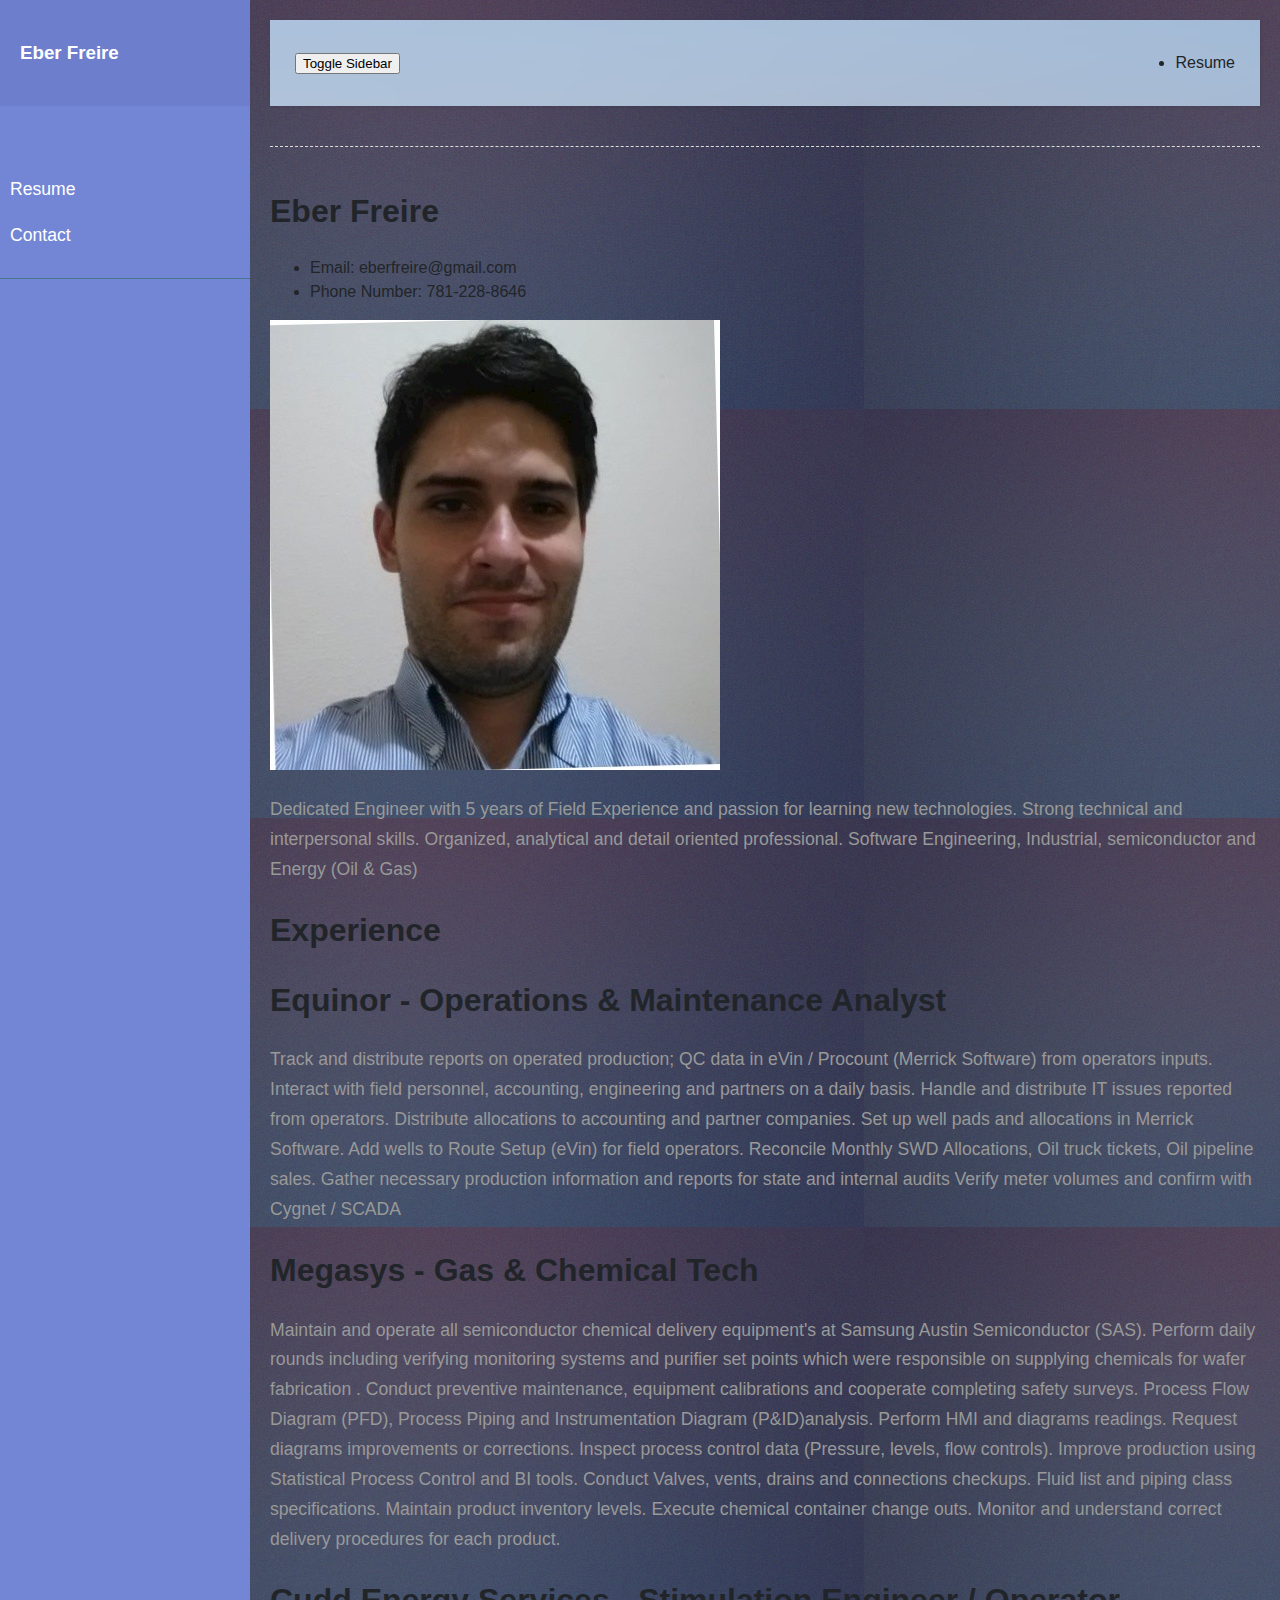
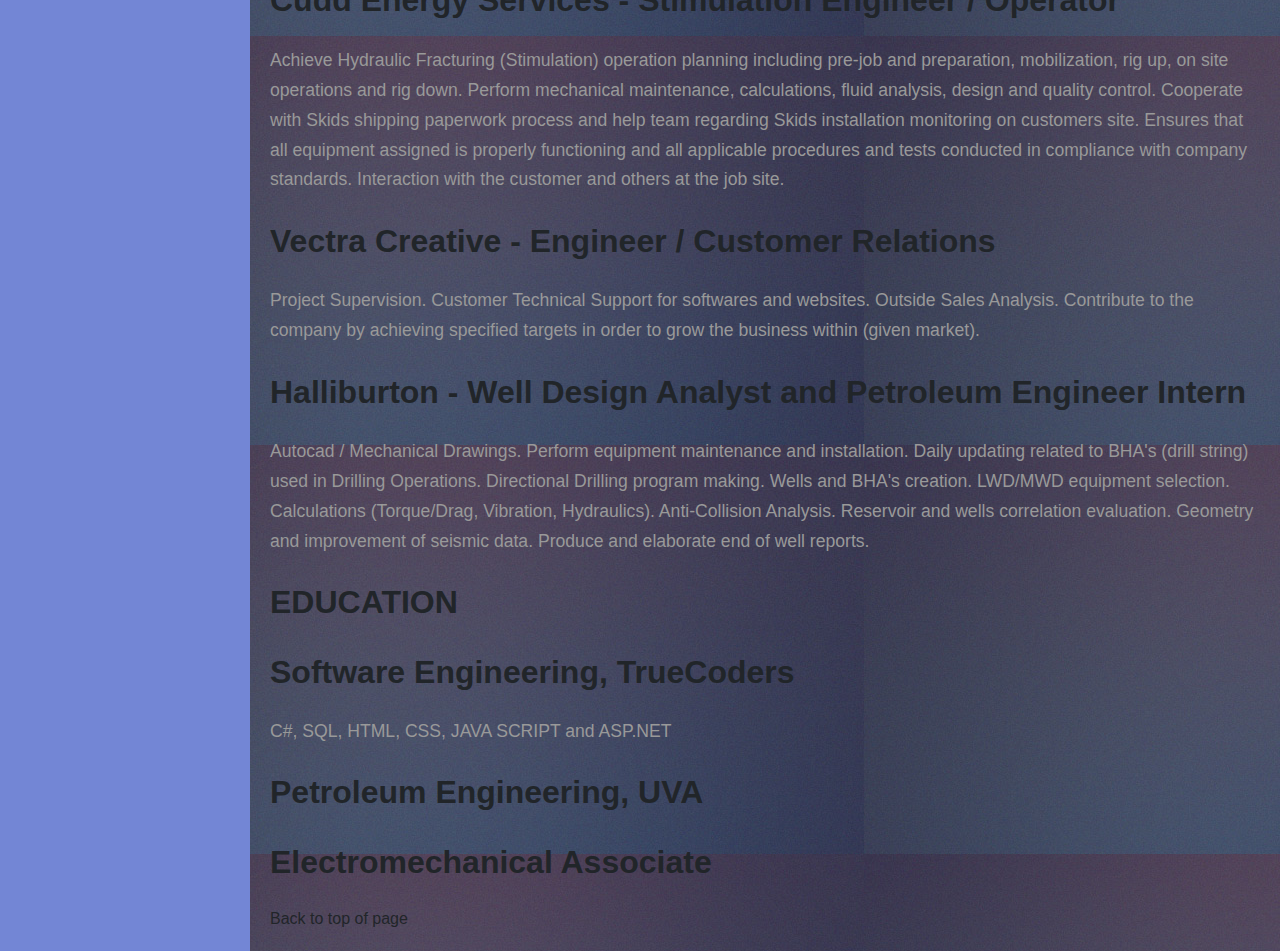
==== index.html @ 48f6d11b "Myportfolio" ====
<!DOCTYPE html>
<html lang="en">
<head>
    <meta charset="UTF-8">
    <meta http-equiv="X-UA-Compatible" content="IE=edge">
    <meta name="viewport" content="width=device-width, initial-scale=1.0">
    <link rel="stylesheet" href="styles.css">
    <title>Portfolio</title>
</head>
    <body id="test">
        <div class="wrapper">

            <!-- Sidebar  -->
            <nav id="sidebar">
                <div class="sidebar-header">
                    <h3>Eber Freire</h3>
                </div>
    
                <ul class="list-unstyled components">
                    <li class="active">
                    </li>
                    <li>
                        <a href="#pageSubmenu" data-toggle="collapse" aria-expanded="false" class="dropdown-toggle">Resume</a>
                        <ul class="collapse list-unstyled" id="pageSubmenu">
                        </ul>
                    </li>
                    <li>
                        <a href="#">Contact</a>
                    </li>
                </ul>
    
                <ul class="list-unstyled CTAs">
                    
                </ul>
            </nav>

            <section id="intro" class="main style1 dark fullscreen">
                <div class="content">
                    <header></header>
        
                    <footer>
                        <a href="#one" class="button style2 down"></a>
                        <!-- //MORE -->
                    </footer>
                </div>
            </section>

            <!-- Page Content  -->
        <div id="content">
            <nav class="navbar navbar-expand-lg navbar-light bg-light">
                <div class="container-fluid">

                    <button type="button" id="sidebarCollapse" class="btn btn-info">
                        <i class="fas fa-align-left"></i>
                        <span>Toggle Sidebar</span>
                    </button>
                    
                    <div class="collapse navbar-collapse" id="navbarSupportedContent">
                        <ul class="nav navbar-nav ml-auto">
                            <li class="nav-item">
                                <a class="nav-link" href="#">Resume</a>
                            </li>
                        </ul>
                    </div>
                </div>
            </nav>
            
            <div class="line"></div>
    <section></section>
        <h1 >Eber Freire</h1>
        <ul>
            <li><a href="Email: eberfreire@gmail.com">Email: eberfreire@gmail.com
            <li><a href="Phone Number: 781-228-8646">Phone Number: 781-228-8646
        </ul>
        <img src="images\1517008754040.jpg" alt="">

        <p> Dedicated Engineer with 5 years of Field Experience and passion for 
            learning new technologies. Strong technical and interpersonal skills. 
            Organized, analytical and detail oriented professional. 
            Software Engineering, Industrial, semiconductor and Energy (Oil & Gas)<p>

            <section><h1>Experience</h1></section>

            <section><h1>Equinor - Operations & Maintenance Analyst</h1></section>

            <p> Track and distribute reports on operated production; 
                QC data in eVin / Procount (Merrick Software) from operators inputs. 
                Interact with field personnel, accounting, engineering and partners on 
                a daily basis. Handle and distribute IT issues reported from operators. 
                Distribute allocations to accounting and partner companies. Set up 
                well pads and allocations in Merrick Software. Add wells to Route Setup 
                (eVin) for field operators.
                Reconcile Monthly SWD Allocations, Oil truck tickets, Oil pipeline sales. 
                Gather necessary production information and reports for state and 
                internal audits Verify meter volumes and confirm with Cygnet / SCADA

            <section><h1>Megasys - Gas & Chemical Tech</h1></section>

            <p> Maintain and operate all semiconductor chemical delivery 
                equipment's at Samsung Austin Semiconductor (SAS). Perform daily 
                rounds including verifying monitoring systems and purifier set 
                points which were responsible on supplying chemicals for wafer 
                fabrication . Conduct preventive maintenance, equipment calibrations 
                and cooperate completing safety surveys. Process Flow Diagram 
                (PFD), Process Piping and Instrumentation Diagram (P&ID)analysis. 
                Perform HMI and diagrams readings. Request diagrams improvements 
                or corrections. Inspect process control data (Pressure, levels, flow 
                controls). Improve production using Statistical Process Control and BI tools.
                Conduct Valves, vents, drains and connections checkups.
                Fluid list and piping class specifications. Maintain product inventory 
                levels. Execute chemical container change outs. 
                Monitor and understand correct delivery procedures for each product.

            <section><h1>Cudd Energy Services - Stimulation Engineer / Operator</h1></section>

            <p> Achieve Hydraulic Fracturing (Stimulation) operation planning 
                including pre-job and preparation, mobilization, rig up, on site 
                operations and rig down. Perform mechanical maintenance, 
                calculations, fluid analysis, design and quality control.
                Cooperate with Skids shipping paperwork process and help team 
                regarding Skids installation monitoring on customers site. Ensures 
                that all equipment assigned is properly functioning and all applicable 
                procedures and tests conducted in compliance with company 
                standards. 
                Interaction with the customer and others at the job site.

            <section><h1>Vectra Creative - Engineer / Customer Relations</h1></section>

            <p> Project Supervision. Customer Technical Support for softwares and 
                websites.
                Outside Sales Analysis. Contribute to the company by achieving 
                specified targets in order to grow the business within (given market).

            <section><h1>Halliburton - Well Design Analyst and Petroleum Engineer Intern</h1></section>

            <p> Autocad / Mechanical Drawings.
                Perform equipment maintenance and installation.
                Daily updating related to BHA's (drill string) used in Drilling 
                Operations.
                Directional Drilling program making. 
                Wells and BHA's creation. LWD/MWD equipment selection. 
                Calculations (Torque/Drag, Vibration, Hydraulics). Anti-Collision 
                Analysis. 
                Reservoir and wells correlation evaluation.
                Geometry and improvement of seismic data. Produce and elaborate 
                end of well reports.

            <section><h1>EDUCATION</h1></section>


            <section><h1>Software Engineering, TrueCoders</h1></section>

            <p> C#, SQL, HTML, CSS, JAVA SCRIPT and ASP.NET

            
            <section><h1>Petroleum Engineering, UVA</h1></section>
            
            <section><h1>Electromechanical Associate</h1></section>

            <div>

    </div>       
       
</body>
     <!-- jQuery CDN - Slim version (=without AJAX) -->
    <script src="https://code.jquery.com/jquery-3.3.1.slim.min.js" integrity="sha384-q8i/X+965DzO0rT7abK41JStQIAqVgRVzpbzo5smXKp4YfRvH+8abtTE1Pi6jizo" crossorigin="anonymous"></script>
    <!-- Popper.JS -->
    <script src="https://cdnjs.cloudflare.com/ajax/libs/popper.js/1.14.0/umd/popper.min.js" integrity="sha384-cs/chFZiN24E4KMATLdqdvsezGxaGsi4hLGOzlXwp5UZB1LY//20VyM2taTB4QvJ" crossorigin="anonymous"></script>
    <!-- Bootstrap JS -->
    <script src="https://stackpath.bootstrapcdn.com/bootstrap/4.1.0/js/bootstrap.min.js" integrity="sha384-uefMccjFJAIv6A+rW+L4AHf99KvxDjWSu1z9VI8SKNVmz4sk7buKt/6v9KI65qnm" crossorigin="anonymous"></script>

    <script type="text/javascript">
        $(document).ready(function () {
            $('#sidebarCollapse').on('click', function () {
                $('#sidebar').toggleClass('active');
            });
        });
    </script>




    <a name="top"></a>
    <a href="#top">Back to top of page</a>
</html>
---- styles.css ----
.navbar-light .navbar-nav .active>.nav-link, .navbar-light .navbar-nav .nav-link.active, .navbar-light .navbar-nav .nav-link.show, .navbar-light .navbar-nav .show>.nav-link {
    color: rgba(0,0,0,.9);
}
body {
    font-family: 'Poppins', sans-serif;
    background-image: url("/images/blue-dark-night-sky-and-stars-vector-13286981.jpg");
    height: 100%;
}

#test {
    background-image: url("/images/pic06.jpg");
}

p {
    font-family: 'Poppins', sans-serif;
    font-size: 1.1em;
    font-weight: 300;
    line-height: 1.7em;
    color: #999;
}

a,
a:hover,
a:focus {
    color: inherit;
    text-decoration: none;
    transition: all 0.3s;
}

.navbar {
    padding: 15px 10px;
    background: url("/images/bg.jpg");
    border: none;
    border-radius: 0;
    margin-bottom: 40px;
    box-shadow: 1px 1px 3px rgba(0, 0, 0, 0.1);
}

.navbar-btn {
    box-shadow: none;
    outline: none !important;
    border: none;
}

.line {
    width: 100%;
    height: 1px;
    border-bottom: 1px dashed #ddd;
    margin: 40px 0;
}

/* ---------------------------------------------------
    SIDEBAR STYLE
----------------------------------------------------- */

.wrapper {
    display: flex;
    width: 100%;
    align-items: stretch;
}

#sidebar {
    min-width: 250px;
    max-width: 250px;
    background: #7386D5;
    color: #fff;
    transition: all 0.3s;
}

#sidebar.active {
    margin-left: -250px;
}

#sidebar .sidebar-header {
    padding: 20px;
    background: #6d7fcc;
}

#sidebar ul.components {
    padding: 20px 0;
    border-bottom: 1px solid #47748b;
}

#sidebar ul p {
    color: #fff;
    padding: 10px;
}

#sidebar ul li a {
    padding: 10px;
    font-size: 1.1em;
    display: block;
}

#sidebar ul li a:hover {
    color: #7386D5;
    background: #fff;
}

#sidebar ul li.active>a,
a[aria-expanded="true"] {
    color: #fff;
    background: #6d7fcc;
}

a[data-toggle="collapse"] {
    position: relative;
}

.dropdown-toggle::after {
    display: block;
    position: absolute;
    top: 50%;
    right: 20px;
    transform: translateY(-50%);
}

ul ul a {
    font-size: 0.9em !important;
    padding-left: 30px !important;
    background: #6d7fcc;
}

ul.CTAs {
    padding: 20px;
}

ul.CTAs a {
    text-align: center;
    font-size: 0.9em !important;
    display: block;
    border-radius: 5px;
    margin-bottom: 5px;
}

a.download {
    background: #fff;
    color: #7386D5;
}

a.article,
a.article:hover {
    background: #6d7fcc !important;
    color: #fff !important;
}

/* ---------------------------------------------------
    CONTENT STYLE
----------------------------------------------------- */

#content {
    width: 100%;
    padding: 20px;
    min-height: 100vh;
    transition: all 0.3s;
}

/* ---------------------------------------------------
    MEDIAQUERIES
----------------------------------------------------- */

@media (max-width: 768px) {
    #sidebar {
        margin-left: -250px;
    }
    #sidebar.active {
        margin-left: 0;
    }
    #sidebarCollapse span {
        display: none;
    }
}


@media (min-width: 992px){
    .navbar-expand-lg>.container, .navbar-expand-lg>.container-fluid {
        -ms-flex-wrap: nowrap;
        flex-wrap: nowrap;
    }
}

.navbar>.container, .navbar>.container-fluid {
    display: -ms-flexbox;
    display: flex;
    -ms-flex-wrap: wrap;
    flex-wrap: wrap;
    -ms-flex-align: center;
    align-items: center;
    -ms-flex-pack: justify;
    justify-content: space-between;
}
.container-fluid {
    width: 100%;
    padding-right: 15px;
    padding-left: 15px;
    margin-right: auto;
    margin-left: auto;
}
*, ::after, ::before {
    box-sizing: border-box;
}
user agent stylesheet
div {
    display: block;
}
body {
    font-family: 'Poppins', sans-serif;
    background: url("/images/pic03.jpg");
}
body {
    margin: 0;
    font-family: -apple-system,BlinkMacSystemFont,"Segoe UI",Roboto,"Helvetica Neue",Arial,sans-serif,"Apple Color Emoji","Segoe UI Emoji","Segoe UI Symbol";
    font-size: 1rem;
    font-weight: 400;
    line-height: 1.5;
    color: #212529;
    text-align: left;
    background-color: url("/images/pic03.jpg");
}
:root {
    --blue: #007bff;
    --indigo: #6610f2;
    --purple: #6f42c1;
    --pink: #e83e8c;
    --red: #dc3545;
    --orange: #fd7e14;
    --yellow: #ffc107;
    --green: #28a745;
    --teal: #20c997;
    --cyan: #17a2b8;
    --white: #fff;
    --gray: #6c757d;
    --gray-dark: #343a40;
    --primary: #007bff;
    --secondary: #6c757d;
    --success: #28a745;
    --info: #17a2b8;
    --warning: #ffc107;
    --danger: #dc3545;
    --light: #f8f9fa;
    --dark: #343a40;
    --breakpoint-xs: 0;
    --breakpoint-sm: 576px;
    --breakpoint-md: 768px;
    --breakpoint-lg: 992px;
    --breakpoint-xl: 1200px;
    --font-family-sans-serif: -apple-system,BlinkMacSystemFont,"Segoe UI",Roboto,"Helvetica Neue",Arial,sans-serif,"Apple Color Emoji","Segoe UI Emoji","Segoe UI Symbol";
    --font-family-monospace: SFMono-Regular,Menlo,Monaco,Consolas,"Liberation Mono","Courier New",monospace;
}
html {
    font-family: sans-serif;
    line-height: 1.15;
    -webkit-text-size-adjust: 100%;
    -ms-text-size-adjust: 100%;
    -ms-overflow-style: scrollbar;
    -webkit-tap-highlight-color: transparent;
}
*, ::after, ::before {
    box-sizing: border-box;
}
*, ::after, ::before {
    box-sizing: border-box;
}
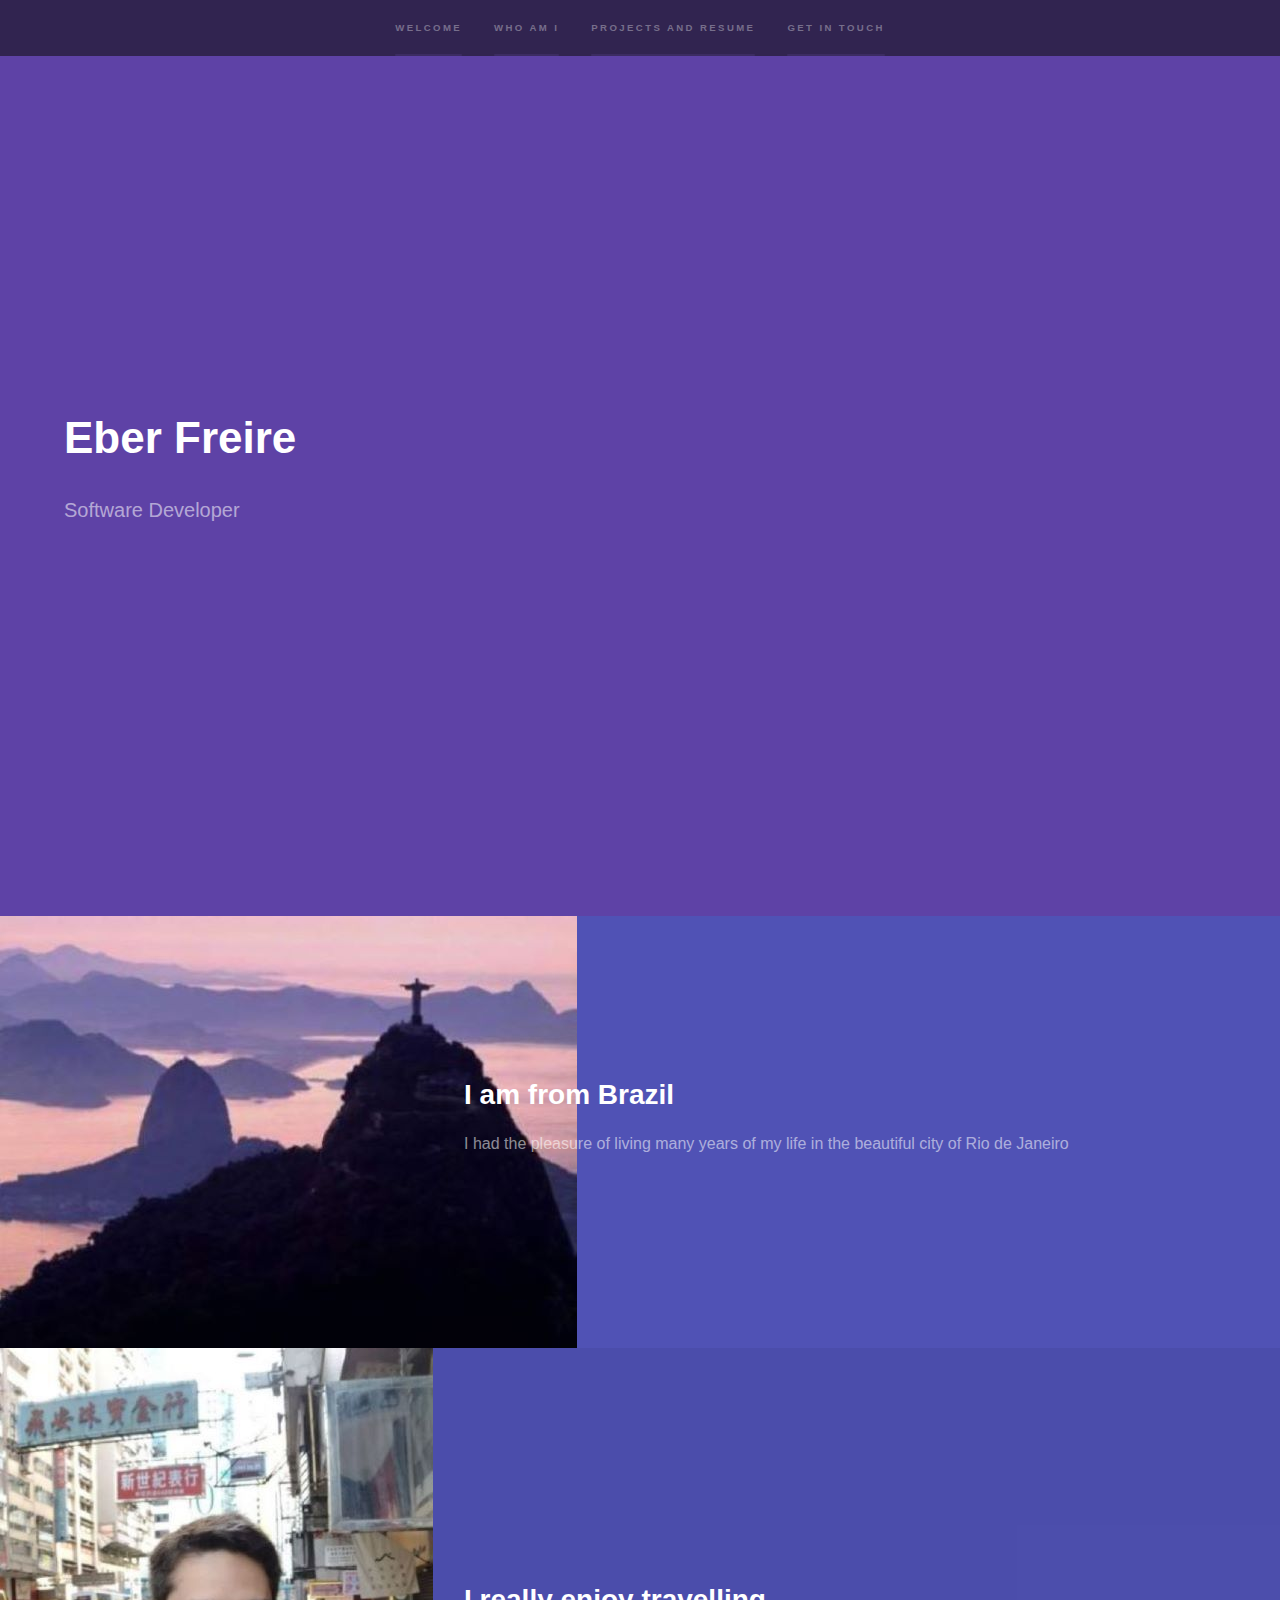
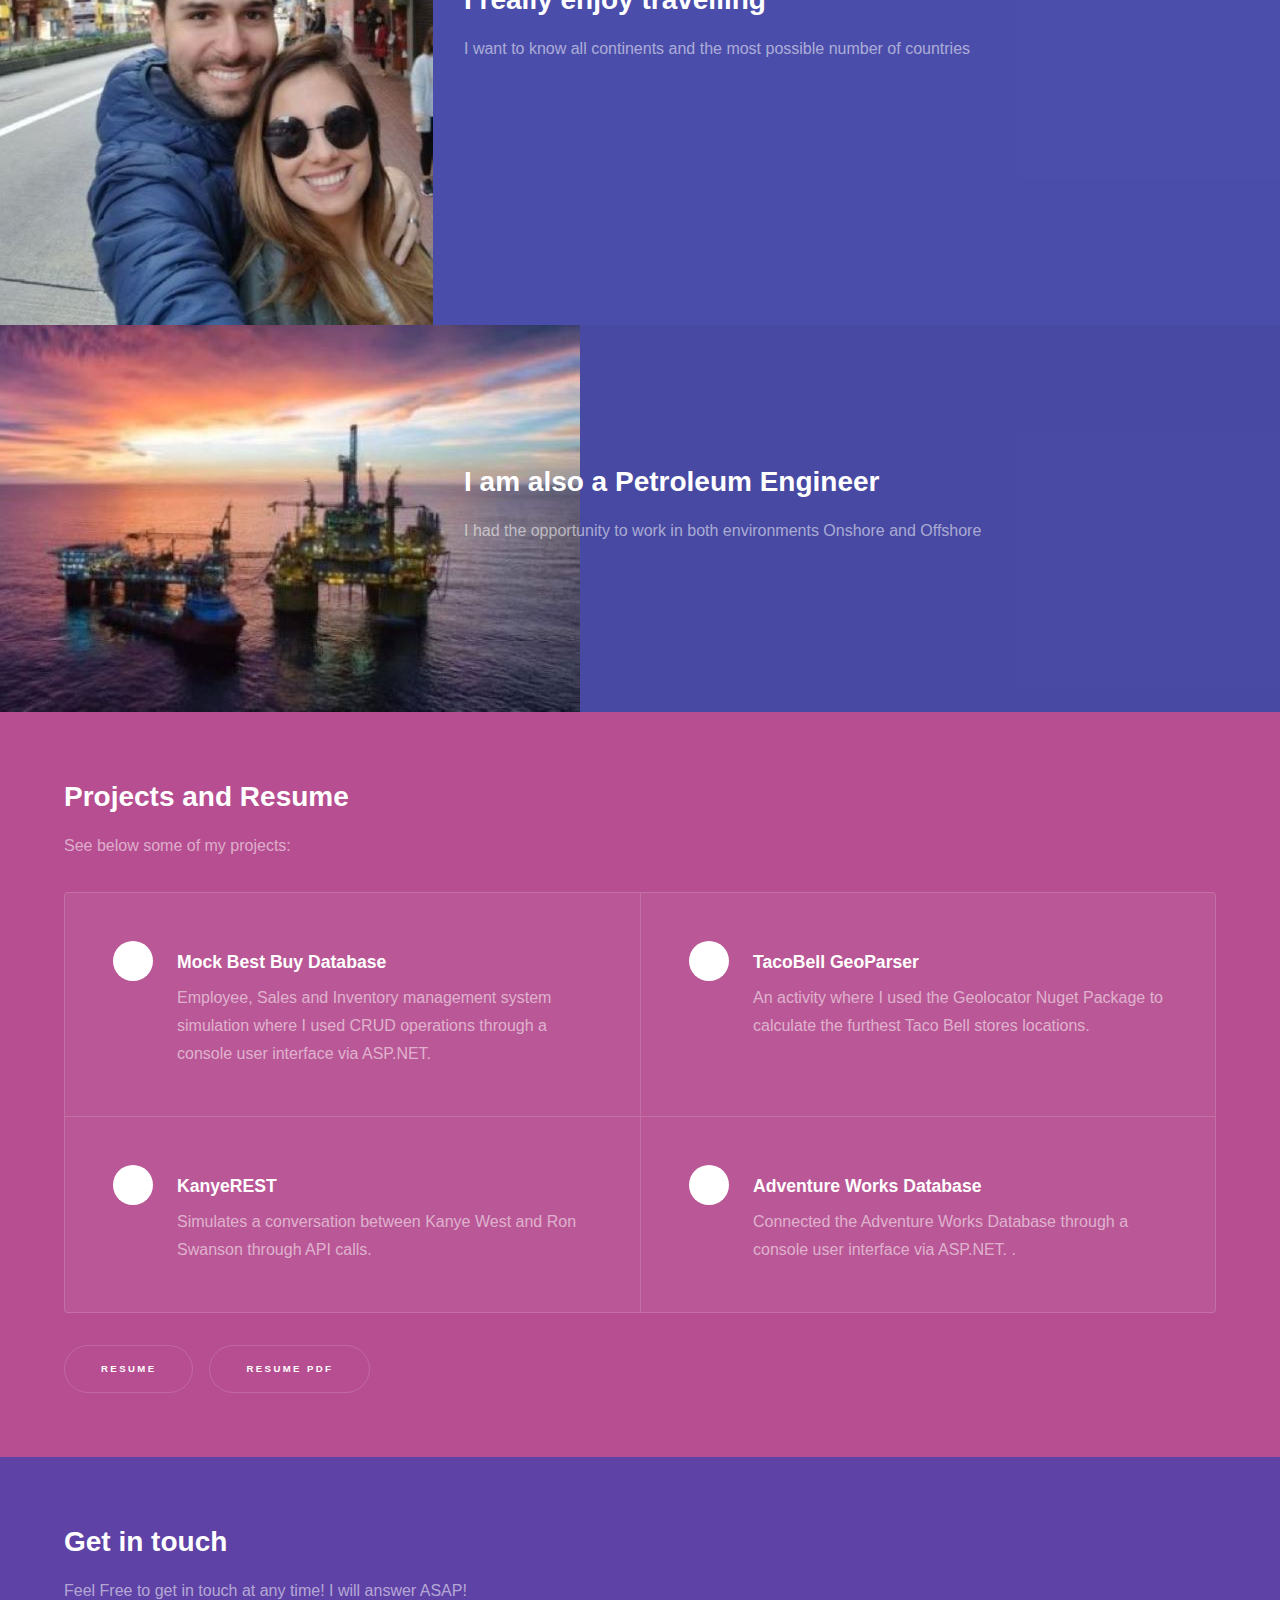
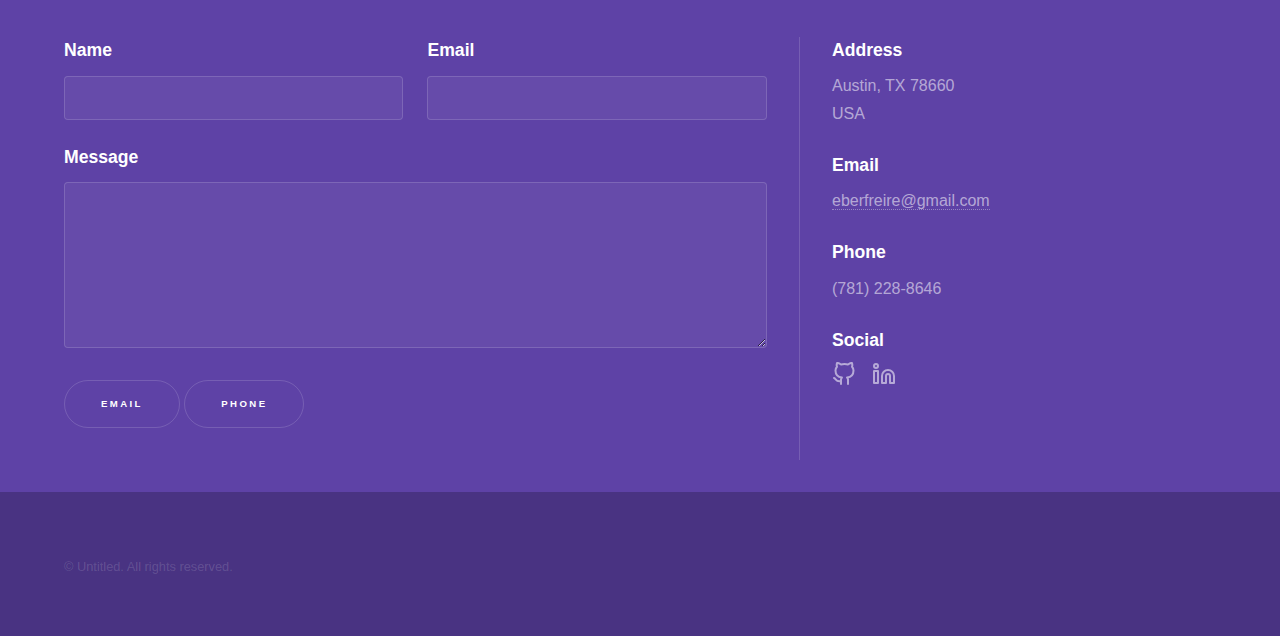
==== commit 0a72d887: "changed names" ====
--- a/index.html
+++ b/index.html
@@ -1,185 +1,193 @@
 <!DOCTYPE html>
-<html lang="en">
-<head>
-    <meta charset="UTF-8">
-    <meta http-equiv="X-UA-Compatible" content="IE=edge">
-    <meta name="viewport" content="width=device-width, initial-scale=1.0">
-    <link rel="stylesheet" href="styles.css">
-    <title>Portfolio</title>
-</head>
-    <body id="test">
-        <div class="wrapper">
+<html lang="en-us">
+	<head>
+		<title>Eber Freire </title>
+		<meta charset="utf-8" />
+		<meta name="viewport" content="width=device-width, initial-scale=1, user-scalable=no" />
+		<link rel="stylesheet" href="assets/css/main.css" />
+		<link rel="stylesheet" href="path/to/font-awesome/css/font-awesome.min.css">
+		<link rel="stylesheet" href="styles1.css">
+	</head>
+	<body>
 
-            <!-- Sidebar  -->
-            <nav id="sidebar">
-                <div class="sidebar-header">
-                    <h3>Eber Freire</h3>
-                </div>
-    
-                <ul class="list-unstyled components">
-                    <li class="active">
-                    </li>
-                    <li>
-                        <a href="#pageSubmenu" data-toggle="collapse" aria-expanded="false" class="dropdown-toggle">Resume</a>
-                        <ul class="collapse list-unstyled" id="pageSubmenu">
-                        </ul>
-                    </li>
-                    <li>
-                        <a href="#">Contact</a>
-                    </li>
-                </ul>
-    
-                <ul class="list-unstyled CTAs">
-                    
-                </ul>
-            </nav>
+		<!-- Sidebar -->
+			<section id="sidebar">
+				<div class="inner">
+					<nav>
+						<ul>
+							<li><a href="#intro">Welcome</a></li>
+							<li><a href="#one">Who am I</a></li>
+							<li><a href="#two">Projects and Resume</a></li>
+							<li><a href="#three">Get in touch</a></li>
+						</ul>
+					</nav>
+				</div>
+			</section>
 
-            <section id="intro" class="main style1 dark fullscreen">
-                <div class="content">
-                    <header></header>
-        
-                    <footer>
-                        <a href="#one" class="button style2 down"></a>
-                        <!-- //MORE -->
-                    </footer>
-                </div>
-            </section>
+		<!-- Wrapper -->
+			<div id="wrapper">
 
-            <!-- Page Content  -->
-        <div id="content">
-            <nav class="navbar navbar-expand-lg navbar-light bg-light">
-                <div class="container-fluid">
+				<!-- Intro -->
+					<section id="intro" class="wrapper style1 fullscreen fade-up">
+						<div class="inner">
+							<h1>Eber Freire</h1>
+							<p>Software Developer 
+							<ul class="actions">
+								<li><a href="#one" class=></a></li>
+							</ul>
+						</div>
+					</section>
 
-                    <button type="button" id="sidebarCollapse" class="btn btn-info">
-                        <i class="fas fa-align-left"></i>
-                        <span>Toggle Sidebar</span>
-                    </button>
-                    
-                    <div class="collapse navbar-collapse" id="navbarSupportedContent">
-                        <ul class="nav navbar-nav ml-auto">
-                            <li class="nav-item">
-                                <a class="nav-link" href="#">Resume</a>
-                            </li>
-                        </ul>
-                    </div>
-                </div>
-            </nav>
-            
-            <div class="line"></div>
-    <section></section>
-        <h1 >Eber Freire</h1>
-        <ul>
-            <li><a href="Email: eberfreire@gmail.com">Email: eberfreire@gmail.com
-            <li><a href="Phone Number: 781-228-8646">Phone Number: 781-228-8646
-        </ul>
-        <img src="images\1517008754040.jpg" alt="">
+				<!-- One -->
+					<section id="one" class="wrapper style2 spotlights">
+						<section>
+							<a href="#" class="image"><img src="images/rio.jpg" alt="" data-position="center center" /></a>
+							<div class="content">
+								<div class="inner">
+									<h2>I am from Brazil</h2>
+									<p>I had the pleasure of living many years of my life in the beautiful city of Rio de Janeiro</p>
+									<ul class="actions">
+									</ul>
+								</div>
+							</div>
+						</section>
+						<section>
+							<a href="#" class="image"><img src="images/tr.jpg" alt="" data-position="top center" /></a>
+							<div class="content">
+								<div class="inner">
+									<h2>I really enjoy travelling</h2>
+									<p>I want to know all continents and the most possible number of countries</p>
+									<ul class="actions">
+									</ul>
+								</div>
+							</div>
+						</section>
+						<section>
+							<a href="#" class="image"><img src="images/offshore1 (2).jpg" alt="" data-position="25% 25%" /></a>
+							<div class="content">
+								<div class="inner">
+									<h2>I am also a Petroleum Engineer</h2>
+									<p>I had the opportunity to work in both environments Onshore and Offshore</p>
+									<ul class="actions">
+									</ul>
+								</div>
+							</div>
+						</section>
+					</section>
 
-        <p> Dedicated Engineer with 5 years of Field Experience and passion for 
-            learning new technologies. Strong technical and interpersonal skills. 
-            Organized, analytical and detail oriented professional. 
-            Software Engineering, Industrial, semiconductor and Energy (Oil & Gas)<p>
+				<!-- Two -->
+					<section id="two" class="wrapper style3 fade-up">
+						<div class="inner">
+							<h2>Projects and Resume</h2>
+							<p>See below some of my projects:</p>
+							<div class="features">
+								<section>
+									<span class="icon solid major fa-code"></span>
+									<h3>Mock Best Buy Database</h3>
+									<p>Employee, Sales and Inventory management system simulation where I used CRUD operations through a console user interface via ASP.NET.</p>
+								</section>
+								<section>
+									<span class="icon solid major fa-lock"></span>
+									<h3>TacoBell GeoParser</h3>
+									<p>An activity where I used the Geolocator Nuget Package to calculate the furthest Taco Bell stores locations.</p>
+								</section>
+								<section>
+									<span class="icon solid major fa-cog"></span>
+									<h3>KanyeREST</h3>
+									<p>Simulates a conversation between Kanye West and Ron Swanson through API calls.</p>
+								</section>
+								<section>
+									<span class="icon solid major fa-desktop"></span>
+									<h3>Adventure Works Database</h3>
+									<p>Connected the Adventure Works Database through a console user interface via ASP.NET. .</p>
+								</section>
+							</div>
+							<ul class="actions">
+								<li><a href="resume.html" class="button">Resume</a></li>
+								<li><a href="Eber_Freire_-_Engineer Sft.pdf" class="button">Resume PDF</a></li>
+							</ul>
+						</div>
+					</section>
 
-            <section><h1>Experience</h1></section>
+				<!-- Three -->
+					<section id="three" class="wrapper style1 fade-up">
+						<div class="inner">
+							<h2>Get in touch</h2>
+							<p>Feel Free to get in touch at any time! I will answer ASAP!</p>
+							<div class="split style1">
+								<section>
+									<form method="post" action="#">
+										<div class="fields">
+											<div class="field half">
+												<label for="name">Name</label>
+												<input type="text" name="name" id="name" />
+											</div>
+											<div class="field half">
+												<label for="email">Email</label>
+												<input type="text" name="email" id="email" />
+											</div>
+											<div class="field">
+												<label for="message">Message</label>
+												<textarea name="message" id="message" rows="5"></textarea>
+											</div>
+										</div>
+										
+											<a href="mailto:eberfreire@gmail.com" class="button submit">Email</a>
+											<a href="Tel: 781-228-8646" class="button submit">Phone</a>
+										
+									</form>
+								</section>
+								<section>
+									<ul class="contact">
+										<li>
+											<h3>Address</h3>
+											Austin, TX 78660<br />
+											USA</span>
+										</li>
+										<li>
+											<h3>Email</h3>
+											<a href="#">eberfreire@gmail.com</a>
+										</li>
+										<li>
+											<h3>Phone</h3>
+											<span>(781) 228-8646</span>
+										</li>
+										<li>
+											<h3>Social</h3>
+											<ul class="icons">
+												<li>
+													<a href="https://github.com/Eber27" class="icon brands fa-github"><svg xmlns="http://www.w3.org/2000/svg" width="24" height="24" viewBox="0 0 24 24" fill="none" stroke="currentColor" stroke-width="2" stroke-linecap="round" stroke-linejoin="round" class="feather feather-github"><path d="M9 19c-5 1.5-5-2.5-7-3m14 6v-3.87a3.37 3.37 0 0 0-.94-2.61c3.14-.35 6.44-1.54 6.44-7A5.44 5.44 0 0 0 20 4.77 5.07 5.07 0 0 0 19.91 1S18.73.65 16 2.48a13.38 13.38 0 0 0-7 0C6.27.65 5.09 1 5.09 1A5.07 5.07 0 0 0 5 4.77a5.44 5.44 0 0 0-1.5 3.78c0 5.42 3.3 6.61 6.44 7A3.37 3.37 0 0 0 9 18.13V22"></path></svg></a>
+												</li>
+												<li>
+													<a href="https://www.linkedin.com/in/eber-freire-69687143/" class="icon brands fa-linkedin-in"><svg xmlns="http://www.w3.org/2000/svg" width="24" height="24" viewBox="0 0 24 24" fill="none" stroke="currentColor" stroke-width="2" stroke-linecap="round" stroke-linejoin="round" class="feather feather-linkedin"><path d="M16 8a6 6 0 0 1 6 6v7h-4v-7a2 2 0 0 0-2-2 2 2 0 0 0-2 2v7h-4v-7a6 6 0 0 1 6-6z"></path><rect x="2" y="9" width="4" height="12"></rect><circle cx="4" cy="4" r="2"></circle></svg></a>
+												</li>
+											</ul>
+										</li>
+									</ul>
+								</section>
+							</div>
+						</div>
+					</section>
 
-            <section><h1>Equinor - Operations & Maintenance Analyst</h1></section>
+			</div>
 
-            <p> Track and distribute reports on operated production; 
-                QC data in eVin / Procount (Merrick Software) from operators inputs. 
-                Interact with field personnel, accounting, engineering and partners on 
-                a daily basis. Handle and distribute IT issues reported from operators. 
-                Distribute allocations to accounting and partner companies. Set up 
-                well pads and allocations in Merrick Software. Add wells to Route Setup 
-                (eVin) for field operators.
-                Reconcile Monthly SWD Allocations, Oil truck tickets, Oil pipeline sales. 
-                Gather necessary production information and reports for state and 
-                internal audits Verify meter volumes and confirm with Cygnet / SCADA
+		<!-- Footer -->
+			<footer id="footer" class="wrapper style1-alt">
+				<div class="inner">
+					<ul class="menu">
+						<li>&copy; Untitled. All rights reserved.</li><li>
+					</ul>
+				</div>
+			</footer>
 
-            <section><h1>Megasys - Gas & Chemical Tech</h1></section>
+		<!-- Scripts -->
+			<script src="assets/js/jquery.min.js"></script>
+			<script src="assets/js/jquery.scrollex.min.js"></script>
+			<script src="assets/js/jquery.scrolly.min.js"></script>
+			<script src="assets/js/browser.min.js"></script>
+			<script src="assets/js/breakpoints.min.js"></script>
+			<script src="assets/js/util.js"></script>
+			<script src="assets/js/main.js"></script>
 
-            <p> Maintain and operate all semiconductor chemical delivery 
-                equipment's at Samsung Austin Semiconductor (SAS). Perform daily 
-                rounds including verifying monitoring systems and purifier set 
-                points which were responsible on supplying chemicals for wafer 
-                fabrication . Conduct preventive maintenance, equipment calibrations 
-                and cooperate completing safety surveys. Process Flow Diagram 
-                (PFD), Process Piping and Instrumentation Diagram (P&ID)analysis. 
-                Perform HMI and diagrams readings. Request diagrams improvements 
-                or corrections. Inspect process control data (Pressure, levels, flow 
-                controls). Improve production using Statistical Process Control and BI tools.
-                Conduct Valves, vents, drains and connections checkups.
-                Fluid list and piping class specifications. Maintain product inventory 
-                levels. Execute chemical container change outs. 
-                Monitor and understand correct delivery procedures for each product.
-
-            <section><h1>Cudd Energy Services - Stimulation Engineer / Operator</h1></section>
-
-            <p> Achieve Hydraulic Fracturing (Stimulation) operation planning 
-                including pre-job and preparation, mobilization, rig up, on site 
-                operations and rig down. Perform mechanical maintenance, 
-                calculations, fluid analysis, design and quality control.
-                Cooperate with Skids shipping paperwork process and help team 
-                regarding Skids installation monitoring on customers site. Ensures 
-                that all equipment assigned is properly functioning and all applicable 
-                procedures and tests conducted in compliance with company 
-                standards. 
-                Interaction with the customer and others at the job site.
-
-            <section><h1>Vectra Creative - Engineer / Customer Relations</h1></section>
-
-            <p> Project Supervision. Customer Technical Support for softwares and 
-                websites.
-                Outside Sales Analysis. Contribute to the company by achieving 
-                specified targets in order to grow the business within (given market).
-
-            <section><h1>Halliburton - Well Design Analyst and Petroleum Engineer Intern</h1></section>
-
-            <p> Autocad / Mechanical Drawings.
-                Perform equipment maintenance and installation.
-                Daily updating related to BHA's (drill string) used in Drilling 
-                Operations.
-                Directional Drilling program making. 
-                Wells and BHA's creation. LWD/MWD equipment selection. 
-                Calculations (Torque/Drag, Vibration, Hydraulics). Anti-Collision 
-                Analysis. 
-                Reservoir and wells correlation evaluation.
-                Geometry and improvement of seismic data. Produce and elaborate 
-                end of well reports.
-
-            <section><h1>EDUCATION</h1></section>
-
-
-            <section><h1>Software Engineering, TrueCoders</h1></section>
-
-            <p> C#, SQL, HTML, CSS, JAVA SCRIPT and ASP.NET
-
-            
-            <section><h1>Petroleum Engineering, UVA</h1></section>
-            
-            <section><h1>Electromechanical Associate</h1></section>
-
-            <div>
-
-    </div>       
-       
-</body>
-     <!-- jQuery CDN - Slim version (=without AJAX) -->
-    <script src="https://code.jquery.com/jquery-3.3.1.slim.min.js" integrity="sha384-q8i/X+965DzO0rT7abK41JStQIAqVgRVzpbzo5smXKp4YfRvH+8abtTE1Pi6jizo" crossorigin="anonymous"></script>
-    <!-- Popper.JS -->
-    <script src="https://cdnjs.cloudflare.com/ajax/libs/popper.js/1.14.0/umd/popper.min.js" integrity="sha384-cs/chFZiN24E4KMATLdqdvsezGxaGsi4hLGOzlXwp5UZB1LY//20VyM2taTB4QvJ" crossorigin="anonymous"></script>
-    <!-- Bootstrap JS -->
-    <script src="https://stackpath.bootstrapcdn.com/bootstrap/4.1.0/js/bootstrap.min.js" integrity="sha384-uefMccjFJAIv6A+rW+L4AHf99KvxDjWSu1z9VI8SKNVmz4sk7buKt/6v9KI65qnm" crossorigin="anonymous"></script>
-
-    <script type="text/javascript">
-        $(document).ready(function () {
-            $('#sidebarCollapse').on('click', function () {
-                $('#sidebar').toggleClass('active');
-            });
-        });
-    </script>
-
-
-
-
-    <a name="top"></a>
-    <a href="#top">Back to top of page</a>
-</html>
+	</body>
+</html>--- a/styles1.css
+++ b/styles1.css
@@ -0,0 +1,3908 @@
+
+@import url(fontawesome-all.min.css);
+
+/*
+	EF
+*/
+
+html, body, div, span, applet, object,
+iframe, h1, h2, h3, h4, h5, h6, p, blockquote,
+pre, a, abbr, acronym, address, big, cite,
+code, del, dfn, em, img, ins, kbd, q, s, samp,
+small, strike, strong, sub, sup, tt, var, b,
+u, i, center, dl, dt, dd, ol, ul, li, fieldset,
+form, label, legend, table, caption, tbody,
+tfoot, thead, tr, th, td, article, aside,
+canvas, details, embed, figure, figcaption,
+footer, header, hgroup, menu, nav, output, ruby,
+section, summary, time, mark, audio, video {
+	margin: 0;
+	padding: 0;
+	border: 0;
+	font-size: 100%;
+	font: inherit;
+	vertical-align: baseline;}
+
+article, aside, details, figcaption, figure,
+footer, header, hgroup, menu, nav, section {
+	display: block;}
+
+body {
+	line-height: 1;
+}
+
+ol, ul {
+	list-style: none;
+}
+
+blockquote, q {
+	quotes: none;
+}
+
+	blockquote:before, blockquote:after, q:before, q:after {
+		content: '';
+		content: none;
+	}
+
+table {
+	border-collapse: collapse;
+	border-spacing: 0;
+}
+
+body {
+	-webkit-text-size-adjust: none;
+}
+
+mark {
+	background-color: transparent;
+	color: inherit;
+}
+
+input::-moz-focus-inner {
+	border: 0;
+	padding: 0;
+}
+
+input, select, textarea {
+	-moz-appearance: none;
+	-webkit-appearance: none;
+	-ms-appearance: none;
+	appearance: none;
+}
+
+/* Basic */
+
+	@-ms-viewport {
+		width: device-width;
+	}
+
+	body {
+		-ms-overflow-style: scrollbar;
+	}
+
+	@media screen and (max-width: 480px) {
+
+		html, body {
+			min-width: 320px;
+		}
+
+	}
+
+	html {
+		box-sizing: border-box;
+	}
+
+	*, *:before, *:after {
+		box-sizing: inherit;
+	}
+
+	body {
+		background: #312450;
+	}
+
+		body.is-preload *, body.is-preload *:before, body.is-preload *:after {
+			-moz-animation: none !important;
+			-webkit-animation: none !important;
+			-ms-animation: none !important;
+			animation: none !important;
+			-moz-transition: none !important;
+			-webkit-transition: none !important;
+			-ms-transition: none !important;
+			transition: none !important;
+		}
+
+/* Type */
+
+	body, input, select, textarea {
+		color: rgba(255, 255, 255, 0.55);
+		font-family: Arial, Helvetica, sans-serif;
+		font-size: 16.5pt;
+		font-weight: normal;
+		line-height: 1.75;
+	}
+
+		@media screen and (max-width: 1680px) {
+
+			body, input, select, textarea {
+				font-size: 13pt;
+			}
+
+		}
+
+		@media screen and (max-width: 1280px) {
+
+			body, input, select, textarea {
+				font-size: 12pt;
+			}
+
+		}
+
+		@media screen and (max-width: 360px) {
+
+			body, input, select, textarea {
+				font-size: 11pt;
+			}
+
+		}
+
+	a {
+		-moz-transition: color 0.2s ease, border-bottom-color 0.2s ease;
+		-webkit-transition: color 0.2s ease, border-bottom-color 0.2s ease;
+		-ms-transition: color 0.2s ease, border-bottom-color 0.2s ease;
+		transition: color 0.2s ease, border-bottom-color 0.2s ease;
+		border-bottom: dotted 1px rgba(255, 255, 255, 0.35);
+		color: inherit;
+		text-decoration: none;
+	}
+
+		a:hover {
+			border-bottom-color: transparent;
+			color: #ffffff;
+		}
+
+	strong, b {
+		color: #ffffff;
+		font-weight: bold;
+	}
+
+	em, i {
+		font-style: italic;
+	}
+
+	p {
+		margin: 0 0 2em 0;
+	}
+
+	h1, h2, h3, h4, h5, h6 {
+		color: #ffffff;
+		font-weight: bold;
+		line-height: 1.5;
+		margin: 0 0 0.5em 0;
+	}
+
+		h1 a, h2 a, h3 a, h4 a, h5 a, h6 a {
+			color: inherit;
+			text-decoration: none;
+		}
+
+	h1 {
+		font-size: 2.75em;
+	}
+
+		h1.major {
+			margin: 0 0 1.3em 0;
+			position: relative;
+			padding-bottom: 0.35em;
+		}
+
+			h1.major:after {
+				background-image: -moz-linear-gradient(to right, #5e42a6, #b74e91);
+				background-image: -webkit-linear-gradient(to right, #5e42a6, #b74e91);
+				background-image: -ms-linear-gradient(to right, #5e42a6, #b74e91);
+				background-image: linear-gradient(to right, #5e42a6, #b74e91);
+				-moz-transition: max-width 0.2s ease;
+				-webkit-transition: max-width 0.2s ease;
+				-ms-transition: max-width 0.2s ease;
+				transition: max-width 0.2s ease;
+				border-radius: 0.2em;
+				bottom: 0;
+				content: '';
+				height: 0.05em;
+				position: absolute;
+				right: 0;
+				width: 100%;
+			}
+
+	h2 {
+		font-size: 1.75em;
+	}
+
+	h3 {
+		font-size: 1.1em;
+	}
+
+	h4 {
+		font-size: 1em;
+	}
+
+	h5 {
+		font-size: 0.8em;
+	}
+
+	h6 {
+		font-size: 0.6em;
+	}
+
+	@media screen and (max-width: 736px) {
+
+		h1 {
+			font-size: 2em;
+		}
+
+		h2 {
+			font-size: 1.25em;
+		}
+
+		h3 {
+			font-size: 1em;
+		}
+
+		h4 {
+			font-size: 0.8em;
+		}
+
+		h5 {
+			font-size: 0.6em;
+		}
+
+		h6 {
+			font-size: 0.6em;
+		}
+
+	}
+
+	sub {
+		font-size: 0.8em;
+		position: relative;
+		top: 0.5em;
+	}
+
+	sup {
+		font-size: 0.8em;
+		position: relative;
+		top: -0.5em;
+	}
+
+	blockquote {
+		border-left: solid 4px rgba(255, 255, 255, 0.15);
+		font-style: italic;
+		margin: 0 0 2em 0;
+		padding: 0.5em 0 0.5em 2em;
+	}
+
+	code {
+		background: rgba(255, 255, 255, 0.05);
+		border-radius: 0.25em;
+		border: solid 1px rgba(255, 255, 255, 0.15);
+		font-family: "Courier New", monospace;
+		font-size: 0.9em;
+		margin: 0 0.25em;
+		padding: 0.25em 0.65em;
+	}
+
+	pre {
+		-webkit-overflow-scrolling: touch;
+		font-family: "Courier New", monospace;
+		font-size: 0.9em;
+		margin: 0 0 2em 0;
+	}
+
+		pre code {
+			display: block;
+			line-height: 1.75em;
+			padding: 1em 1.5em;
+			overflow-x: auto;
+		}
+
+	hr {
+		border: 0;
+		border-bottom: solid 1px rgba(255, 255, 255, 0.15);
+		margin: 2em 0;
+	}
+
+		hr.major {
+			margin: 3em 0;
+		}
+
+	.align-left {
+		text-align: left;
+	}
+
+	.align-center {
+		text-align: center;
+	}
+
+	.align-right {
+		text-align: right;
+	}
+
+/* Row */
+
+	.row {
+		display: flex;
+		flex-wrap: wrap;
+		box-sizing: border-box;
+		align-items: stretch;
+	}
+
+		.row > * {
+			box-sizing: border-box;
+		}
+
+		.row.gtr-uniform > * > :last-child {
+			margin-bottom: 0;
+		}
+
+		.row.aln-left {
+			justify-content: flex-start;
+		}
+
+		.row.aln-center {
+			justify-content: center;
+		}
+
+		.row.aln-right {
+			justify-content: flex-end;
+		}
+
+		.row.aln-top {
+			align-items: flex-start;
+		}
+
+		.row.aln-middle {
+			align-items: center;
+		}
+
+		.row.aln-bottom {
+			align-items: flex-end;
+		}
+
+		.row > .imp {
+			order: -1;
+		}
+
+		.row > .col-1 {
+			width: 8.33333%;
+		}
+
+		.row > .off-1 {
+			margin-left: 8.33333%;
+		}
+
+		.row > .col-2 {
+			width: 16.66667%;
+		}
+
+		.row > .off-2 {
+			margin-left: 16.66667%;
+		}
+
+		.row > .col-3 {
+			width: 25%;
+		}
+
+		.row > .off-3 {
+			margin-left: 25%;
+		}
+
+		.row > .col-4 {
+			width: 33.33333%;
+		}
+
+		.row > .off-4 {
+			margin-left: 33.33333%;
+		}
+
+		.row > .col-5 {
+			width: 41.66667%;
+		}
+
+		.row > .off-5 {
+			margin-left: 41.66667%;
+		}
+
+		.row > .col-6 {
+			width: 50%;
+		}
+
+		.row > .off-6 {
+			margin-left: 50%;
+		}
+
+		.row > .col-7 {
+			width: 58.33333%;
+		}
+
+		.row > .off-7 {
+			margin-left: 58.33333%;
+		}
+
+		.row > .col-8 {
+			width: 66.66667%;
+		}
+
+		.row > .off-8 {
+			margin-left: 66.66667%;
+		}
+
+		.row > .col-9 {
+			width: 75%;
+		}
+
+		.row > .off-9 {
+			margin-left: 75%;
+		}
+
+		.row > .col-10 {
+			width: 83.33333%;
+		}
+
+		.row > .off-10 {
+			margin-left: 83.33333%;
+		}
+
+		.row > .col-11 {
+			width: 91.66667%;
+		}
+
+		.row > .off-11 {
+			margin-left: 91.66667%;
+		}
+
+		.row > .col-12 {
+			width: 100%;
+		}
+
+		.row > .off-12 {
+			margin-left: 100%;
+		}
+
+		.row.gtr-0 {
+			margin-top: 0;
+			margin-left: 0em;
+		}
+
+			.row.gtr-0 > * {
+				padding: 0 0 0 0em;
+			}
+
+			.row.gtr-0.gtr-uniform {
+				margin-top: 0em;
+			}
+
+				.row.gtr-0.gtr-uniform > * {
+					padding-top: 0em;
+				}
+
+		.row.gtr-25 {
+			margin-top: 0;
+			margin-left: -0.375em;
+		}
+
+			.row.gtr-25 > * {
+				padding: 0 0 0 0.375em;
+			}
+
+			.row.gtr-25.gtr-uniform {
+				margin-top: -0.375em;
+			}
+
+				.row.gtr-25.gtr-uniform > * {
+					padding-top: 0.375em;
+				}
+
+		.row.gtr-50 {
+			margin-top: 0;
+			margin-left: -0.75em;
+		}
+
+			.row.gtr-50 > * {
+				padding: 0 0 0 0.75em;
+			}
+
+			.row.gtr-50.gtr-uniform {
+				margin-top: -0.75em;
+			}
+
+				.row.gtr-50.gtr-uniform > * {
+					padding-top: 0.75em;
+				}
+
+		.row {
+			margin-top: 0;
+			margin-left: -1.5em;
+		}
+
+			.row > * {
+				padding: 0 0 0 1.5em;
+			}
+
+			.row.gtr-uniform {
+				margin-top: -1.5em;
+			}
+
+				.row.gtr-uniform > * {
+					padding-top: 1.5em;
+				}
+
+		.row.gtr-150 {
+			margin-top: 0;
+			margin-left: -2.25em;
+		}
+
+			.row.gtr-150 > * {
+				padding: 0 0 0 2.25em;
+			}
+
+			.row.gtr-150.gtr-uniform {
+				margin-top: -2.25em;
+			}
+
+				.row.gtr-150.gtr-uniform > * {
+					padding-top: 2.25em;
+				}
+
+		.row.gtr-200 {
+			margin-top: 0;
+			margin-left: -3em;
+		}
+
+			.row.gtr-200 > * {
+				padding: 0 0 0 3em;
+			}
+
+			.row.gtr-200.gtr-uniform {
+				margin-top: -3em;
+			}
+
+				.row.gtr-200.gtr-uniform > * {
+					padding-top: 3em;
+				}
+
+		@media screen and (max-width: 1680px) {
+
+			.row {
+				display: flex;
+				flex-wrap: wrap;
+				box-sizing: border-box;
+				align-items: stretch;
+			}
+
+				.row > * {
+					box-sizing: border-box;
+				}
+
+				.row.gtr-uniform > * > :last-child {
+					margin-bottom: 0;
+				}
+
+				.row.aln-left {
+					justify-content: flex-start;
+				}
+
+				.row.aln-center {
+					justify-content: center;
+				}
+
+				.row.aln-right {
+					justify-content: flex-end;
+				}
+
+				.row.aln-top {
+					align-items: flex-start;
+				}
+
+				.row.aln-middle {
+					align-items: center;
+				}
+
+				.row.aln-bottom {
+					align-items: flex-end;
+				}
+
+				.row > .imp-xlarge {
+					order: -1;
+				}
+
+				.row > .col-1-xlarge {
+					width: 8.33333%;
+				}
+
+				.row > .off-1-xlarge {
+					margin-left: 8.33333%;
+				}
+
+				.row > .col-2-xlarge {
+					width: 16.66667%;
+				}
+
+				.row > .off-2-xlarge {
+					margin-left: 16.66667%;
+				}
+
+				.row > .col-3-xlarge {
+					width: 25%;
+				}
+
+				.row > .off-3-xlarge {
+					margin-left: 25%;
+				}
+
+				.row > .col-4-xlarge {
+					width: 33.33333%;
+				}
+
+				.row > .off-4-xlarge {
+					margin-left: 33.33333%;
+				}
+
+				.row > .col-5-xlarge {
+					width: 41.66667%;
+				}
+
+				.row > .off-5-xlarge {
+					margin-left: 41.66667%;
+				}
+
+				.row > .col-6-xlarge {
+					width: 50%;
+				}
+
+				.row > .off-6-xlarge {
+					margin-left: 50%;
+				}
+
+				.row > .col-7-xlarge {
+					width: 58.33333%;
+				}
+
+				.row > .off-7-xlarge {
+					margin-left: 58.33333%;
+				}
+
+				.row > .col-8-xlarge {
+					width: 66.66667%;
+				}
+
+				.row > .off-8-xlarge {
+					margin-left: 66.66667%;
+				}
+
+				.row > .col-9-xlarge {
+					width: 75%;
+				}
+
+				.row > .off-9-xlarge {
+					margin-left: 75%;
+				}
+
+				.row > .col-10-xlarge {
+					width: 83.33333%;
+				}
+
+				.row > .off-10-xlarge {
+					margin-left: 83.33333%;
+				}
+
+				.row > .col-11-xlarge {
+					width: 91.66667%;
+				}
+
+				.row > .off-11-xlarge {
+					margin-left: 91.66667%;
+				}
+
+				.row > .col-12-xlarge {
+					width: 100%;
+				}
+
+				.row > .off-12-xlarge {
+					margin-left: 100%;
+				}
+
+				.row.gtr-0 {
+					margin-top: 0;
+					margin-left: 0em;
+				}
+
+					.row.gtr-0 > * {
+						padding: 0 0 0 0em;
+					}
+
+					.row.gtr-0.gtr-uniform {
+						margin-top: 0em;
+					}
+
+						.row.gtr-0.gtr-uniform > * {
+							padding-top: 0em;
+						}
+
+				.row.gtr-25 {
+					margin-top: 0;
+					margin-left: -0.375em;
+				}
+
+					.row.gtr-25 > * {
+						padding: 0 0 0 0.375em;
+					}
+
+					.row.gtr-25.gtr-uniform {
+						margin-top: -0.375em;
+					}
+
+						.row.gtr-25.gtr-uniform > * {
+							padding-top: 0.375em;
+						}
+
+				.row.gtr-50 {
+					margin-top: 0;
+					margin-left: -0.75em;
+				}
+
+					.row.gtr-50 > * {
+						padding: 0 0 0 0.75em;
+					}
+
+					.row.gtr-50.gtr-uniform {
+						margin-top: -0.75em;
+					}
+
+						.row.gtr-50.gtr-uniform > * {
+							padding-top: 0.75em;
+						}
+
+				.row {
+					margin-top: 0;
+					margin-left: -1.5em;
+				}
+
+					.row > * {
+						padding: 0 0 0 1.5em;
+					}
+
+					.row.gtr-uniform {
+						margin-top: -1.5em;
+					}
+
+						.row.gtr-uniform > * {
+							padding-top: 1.5em;
+						}
+
+				.row.gtr-150 {
+					margin-top: 0;
+					margin-left: -2.25em;
+				}
+
+					.row.gtr-150 > * {
+						padding: 0 0 0 2.25em;
+					}
+
+					.row.gtr-150.gtr-uniform {
+						margin-top: -2.25em;
+					}
+
+						.row.gtr-150.gtr-uniform > * {
+							padding-top: 2.25em;
+						}
+
+				.row.gtr-200 {
+					margin-top: 0;
+					margin-left: -3em;
+				}
+
+					.row.gtr-200 > * {
+						padding: 0 0 0 3em;
+					}
+
+					.row.gtr-200.gtr-uniform {
+						margin-top: -3em;
+					}
+
+						.row.gtr-200.gtr-uniform > * {
+							padding-top: 3em;
+						}
+
+		}
+
+		@media screen and (max-width: 1280px) {
+
+			.row {
+				display: flex;
+				flex-wrap: wrap;
+				box-sizing: border-box;
+				align-items: stretch;
+			}
+
+				.row > * {
+					box-sizing: border-box;
+				}
+
+				.row.gtr-uniform > * > :last-child {
+					margin-bottom: 0;
+				}
+
+				.row.aln-left {
+					justify-content: flex-start;
+				}
+
+				.row.aln-center {
+					justify-content: center;
+				}
+
+				.row.aln-right {
+					justify-content: flex-end;
+				}
+
+				.row.aln-top {
+					align-items: flex-start;
+				}
+
+				.row.aln-middle {
+					align-items: center;
+				}
+
+				.row.aln-bottom {
+					align-items: flex-end;
+				}
+
+				.row > .imp-large {
+					order: -1;
+				}
+
+				.row > .col-1-large {
+					width: 8.33333%;
+				}
+
+				.row > .off-1-large {
+					margin-left: 8.33333%;
+				}
+
+				.row > .col-2-large {
+					width: 16.66667%;
+				}
+
+				.row > .off-2-large {
+					margin-left: 16.66667%;
+				}
+
+				.row > .col-3-large {
+					width: 25%;
+				}
+
+				.row > .off-3-large {
+					margin-left: 25%;
+				}
+
+				.row > .col-4-large {
+					width: 33.33333%;
+				}
+
+				.row > .off-4-large {
+					margin-left: 33.33333%;
+				}
+
+				.row > .col-5-large {
+					width: 41.66667%;
+				}
+
+				.row > .off-5-large {
+					margin-left: 41.66667%;
+				}
+
+				.row > .col-6-large {
+					width: 50%;
+				}
+
+				.row > .off-6-large {
+					margin-left: 50%;
+				}
+
+				.row > .col-7-large {
+					width: 58.33333%;
+				}
+
+				.row > .off-7-large {
+					margin-left: 58.33333%;
+				}
+
+				.row > .col-8-large {
+					width: 66.66667%;
+				}
+
+				.row > .off-8-large {
+					margin-left: 66.66667%;
+				}
+
+				.row > .col-9-large {
+					width: 75%;
+				}
+
+				.row > .off-9-large {
+					margin-left: 75%;
+				}
+
+				.row > .col-10-large {
+					width: 83.33333%;
+				}
+
+				.row > .off-10-large {
+					margin-left: 83.33333%;
+				}
+
+				.row > .col-11-large {
+					width: 91.66667%;
+				}
+
+				.row > .off-11-large {
+					margin-left: 91.66667%;
+				}
+
+				.row > .col-12-large {
+					width: 100%;
+				}
+
+				.row > .off-12-large {
+					margin-left: 100%;
+				}
+
+				.row.gtr-0 {
+					margin-top: 0;
+					margin-left: 0em;
+				}
+
+					.row.gtr-0 > * {
+						padding: 0 0 0 0em;
+					}
+
+					.row.gtr-0.gtr-uniform {
+						margin-top: 0em;
+					}
+
+						.row.gtr-0.gtr-uniform > * {
+							padding-top: 0em;
+						}
+
+				.row.gtr-25 {
+					margin-top: 0;
+					margin-left: -0.375em;
+				}
+
+					.row.gtr-25 > * {
+						padding: 0 0 0 0.375em;
+					}
+
+					.row.gtr-25.gtr-uniform {
+						margin-top: -0.375em;
+					}
+
+						.row.gtr-25.gtr-uniform > * {
+							padding-top: 0.375em;
+						}
+
+				.row.gtr-50 {
+					margin-top: 0;
+					margin-left: -0.75em;
+				}
+
+					.row.gtr-50 > * {
+						padding: 0 0 0 0.75em;
+					}
+
+					.row.gtr-50.gtr-uniform {
+						margin-top: -0.75em;
+					}
+
+						.row.gtr-50.gtr-uniform > * {
+							padding-top: 0.75em;
+						}
+
+				.row {
+					margin-top: 0;
+					margin-left: -1.5em;
+				}
+
+					.row > * {
+						padding: 0 0 0 1.5em;
+					}
+
+					.row.gtr-uniform {
+						margin-top: -1.5em;
+					}
+
+						.row.gtr-uniform > * {
+							padding-top: 1.5em;
+						}
+
+				.row.gtr-150 {
+					margin-top: 0;
+					margin-left: -2.25em;
+				}
+
+					.row.gtr-150 > * {
+						padding: 0 0 0 2.25em;
+					}
+
+					.row.gtr-150.gtr-uniform {
+						margin-top: -2.25em;
+					}
+
+						.row.gtr-150.gtr-uniform > * {
+							padding-top: 2.25em;
+						}
+
+				.row.gtr-200 {
+					margin-top: 0;
+					margin-left: -3em;
+				}
+
+					.row.gtr-200 > * {
+						padding: 0 0 0 3em;
+					}
+
+					.row.gtr-200.gtr-uniform {
+						margin-top: -3em;
+					}
+
+						.row.gtr-200.gtr-uniform > * {
+							padding-top: 3em;
+						}
+
+		}
+
+		@media screen and (max-width: 980px) {
+
+			.row {
+				display: flex;
+				flex-wrap: wrap;
+				box-sizing: border-box;
+				align-items: stretch;
+			}
+
+				.row > * {
+					box-sizing: border-box;
+				}
+
+				.row.gtr-uniform > * > :last-child {
+					margin-bottom: 0;
+				}
+
+				.row.aln-left {
+					justify-content: flex-start;
+				}
+
+				.row.aln-center {
+					justify-content: center;
+				}
+
+				.row.aln-right {
+					justify-content: flex-end;
+				}
+
+				.row.aln-top {
+					align-items: flex-start;
+				}
+
+				.row.aln-middle {
+					align-items: center;
+				}
+
+				.row.aln-bottom {
+					align-items: flex-end;
+				}
+
+				.row > .imp-medium {
+					order: -1;
+				}
+
+				.row > .col-1-medium {
+					width: 8.33333%;
+				}
+
+				.row > .off-1-medium {
+					margin-left: 8.33333%;
+				}
+
+				.row > .col-2-medium {
+					width: 16.66667%;
+				}
+
+				.row > .off-2-medium {
+					margin-left: 16.66667%;
+				}
+
+				.row > .col-3-medium {
+					width: 25%;
+				}
+
+				.row > .off-3-medium {
+					margin-left: 25%;
+				}
+
+				.row > .col-4-medium {
+					width: 33.33333%;
+				}
+
+				.row > .off-4-medium {
+					margin-left: 33.33333%;
+				}
+
+				.row > .col-5-medium {
+					width: 41.66667%;
+				}
+
+				.row > .off-5-medium {
+					margin-left: 41.66667%;
+				}
+
+				.row > .col-6-medium {
+					width: 50%;
+				}
+
+				.row > .off-6-medium {
+					margin-left: 50%;
+				}
+
+				.row > .col-7-medium {
+					width: 58.33333%;
+				}
+
+				.row > .off-7-medium {
+					margin-left: 58.33333%;
+				}
+
+				.row > .col-8-medium {
+					width: 66.66667%;
+				}
+
+				.row > .off-8-medium {
+					margin-left: 66.66667%;
+				}
+
+				.row > .col-9-medium {
+					width: 75%;
+				}
+
+				.row > .off-9-medium {
+					margin-left: 75%;
+				}
+
+				.row > .col-10-medium {
+					width: 83.33333%;
+				}
+
+				.row > .off-10-medium {
+					margin-left: 83.33333%;
+				}
+
+				.row > .col-11-medium {
+					width: 91.66667%;
+				}
+
+				.row > .off-11-medium {
+					margin-left: 91.66667%;
+				}
+
+				.row > .col-12-medium {
+					width: 100%;
+				}
+
+				.row > .off-12-medium {
+					margin-left: 100%;
+				}
+
+				.row.gtr-0 {
+					margin-top: 0;
+					margin-left: 0em;
+				}
+
+					.row.gtr-0 > * {
+						padding: 0 0 0 0em;
+					}
+
+					.row.gtr-0.gtr-uniform {
+						margin-top: 0em;
+					}
+
+						.row.gtr-0.gtr-uniform > * {
+							padding-top: 0em;
+						}
+
+				.row.gtr-25 {
+					margin-top: 0;
+					margin-left: -0.375em;
+				}
+
+					.row.gtr-25 > * {
+						padding: 0 0 0 0.375em;
+					}
+
+					.row.gtr-25.gtr-uniform {
+						margin-top: -0.375em;
+					}
+
+						.row.gtr-25.gtr-uniform > * {
+							padding-top: 0.375em;
+						}
+
+				.row.gtr-50 {
+					margin-top: 0;
+					margin-left: -0.75em;
+				}
+
+					.row.gtr-50 > * {
+						padding: 0 0 0 0.75em;
+					}
+
+					.row.gtr-50.gtr-uniform {
+						margin-top: -0.75em;
+					}
+
+						.row.gtr-50.gtr-uniform > * {
+							padding-top: 0.75em;
+						}
+
+				.row {
+					margin-top: 0;
+					margin-left: -1.5em;
+				}
+
+					.row > * {
+						padding: 0 0 0 1.5em;
+					}
+
+					.row.gtr-uniform {
+						margin-top: -1.5em;
+					}
+
+						.row.gtr-uniform > * {
+							padding-top: 1.5em;
+						}
+
+				.row.gtr-150 {
+					margin-top: 0;
+					margin-left: -2.25em;
+				}
+
+					.row.gtr-150 > * {
+						padding: 0 0 0 2.25em;
+					}
+
+					.row.gtr-150.gtr-uniform {
+						margin-top: -2.25em;
+					}
+
+						.row.gtr-150.gtr-uniform > * {
+							padding-top: 2.25em;
+						}
+
+				.row.gtr-200 {
+					margin-top: 0;
+					margin-left: -3em;
+				}
+
+					.row.gtr-200 > * {
+						padding: 0 0 0 3em;
+					}
+
+					.row.gtr-200.gtr-uniform {
+						margin-top: -3em;
+					}
+
+						.row.gtr-200.gtr-uniform > * {
+							padding-top: 3em;
+						}
+
+		}
+
+		@media screen and (max-width: 736px) {
+
+			.row {
+				display: flex;
+				flex-wrap: wrap;
+				box-sizing: border-box;
+				align-items: stretch;
+			}
+
+				.row > * {
+					box-sizing: border-box;
+				}
+
+				.row.gtr-uniform > * > :last-child {
+					margin-bottom: 0;
+				}
+
+				.row.aln-left {
+					justify-content: flex-start;
+				}
+
+				.row.aln-center {
+					justify-content: center;
+				}
+
+				.row.aln-right {
+					justify-content: flex-end;
+				}
+
+				.row.aln-top {
+					align-items: flex-start;
+				}
+
+				.row.aln-middle {
+					align-items: center;
+				}
+
+				.row.aln-bottom {
+					align-items: flex-end;
+				}
+
+				.row > .imp-small {
+					order: -1;
+				}
+
+				.row > .col-1-small {
+					width: 8.33333%;
+				}
+
+				.row > .off-1-small {
+					margin-left: 8.33333%;
+				}
+
+				.row > .col-2-small {
+					width: 16.66667%;
+				}
+
+				.row > .off-2-small {
+					margin-left: 16.66667%;
+				}
+
+				.row > .col-3-small {
+					width: 25%;
+				}
+
+				.row > .off-3-small {
+					margin-left: 25%;
+				}
+
+				.row > .col-4-small {
+					width: 33.33333%;
+				}
+
+				.row > .off-4-small {
+					margin-left: 33.33333%;
+				}
+
+				.row > .col-5-small {
+					width: 41.66667%;
+				}
+
+				.row > .off-5-small {
+					margin-left: 41.66667%;
+				}
+
+				.row > .col-6-small {
+					width: 50%;
+				}
+
+				.row > .off-6-small {
+					margin-left: 50%;
+				}
+
+				.row > .col-7-small {
+					width: 58.33333%;
+				}
+
+				.row > .off-7-small {
+					margin-left: 58.33333%;
+				}
+
+				.row > .col-8-small {
+					width: 66.66667%;
+				}
+
+				.row > .off-8-small {
+					margin-left: 66.66667%;
+				}
+
+				.row > .col-9-small {
+					width: 75%;
+				}
+
+				.row > .off-9-small {
+					margin-left: 75%;
+				}
+
+				.row > .col-10-small {
+					width: 83.33333%;
+				}
+
+				.row > .off-10-small {
+					margin-left: 83.33333%;
+				}
+
+				.row > .col-11-small {
+					width: 91.66667%;
+				}
+
+				.row > .off-11-small {
+					margin-left: 91.66667%;
+				}
+
+				.row > .col-12-small {
+					width: 100%;
+				}
+
+				.row > .off-12-small {
+					margin-left: 100%;
+				}
+
+				.row.gtr-0 {
+					margin-top: 0;
+					margin-left: 0em;
+				}
+
+					.row.gtr-0 > * {
+						padding: 0 0 0 0em;
+					}
+
+					.row.gtr-0.gtr-uniform {
+						margin-top: 0em;
+					}
+
+						.row.gtr-0.gtr-uniform > * {
+							padding-top: 0em;
+						}
+
+				.row.gtr-25 {
+					margin-top: 0;
+					margin-left: -0.375em;
+				}
+
+					.row.gtr-25 > * {
+						padding: 0 0 0 0.375em;
+					}
+
+					.row.gtr-25.gtr-uniform {
+						margin-top: -0.375em;
+					}
+
+						.row.gtr-25.gtr-uniform > * {
+							padding-top: 0.375em;
+						}
+
+				.row.gtr-50 {
+					margin-top: 0;
+					margin-left: -0.75em;
+				}
+
+					.row.gtr-50 > * {
+						padding: 0 0 0 0.75em;
+					}
+
+					.row.gtr-50.gtr-uniform {
+						margin-top: -0.75em;
+					}
+
+						.row.gtr-50.gtr-uniform > * {
+							padding-top: 0.75em;
+						}
+
+				.row {
+					margin-top: 0;
+					margin-left: -1.5em;
+				}
+
+					.row > * {
+						padding: 0 0 0 1.5em;
+					}
+
+					.row.gtr-uniform {
+						margin-top: -1.5em;
+					}
+
+						.row.gtr-uniform > * {
+							padding-top: 1.5em;
+						}
+
+				.row.gtr-150 {
+					margin-top: 0;
+					margin-left: -2.25em;
+				}
+
+					.row.gtr-150 > * {
+						padding: 0 0 0 2.25em;
+					}
+
+					.row.gtr-150.gtr-uniform {
+						margin-top: -2.25em;
+					}
+
+						.row.gtr-150.gtr-uniform > * {
+							padding-top: 2.25em;
+						}
+
+				.row.gtr-200 {
+					margin-top: 0;
+					margin-left: -3em;
+				}
+
+					.row.gtr-200 > * {
+						padding: 0 0 0 3em;
+					}
+
+					.row.gtr-200.gtr-uniform {
+						margin-top: -3em;
+					}
+
+						.row.gtr-200.gtr-uniform > * {
+							padding-top: 3em;
+						}
+
+		}
+
+		@media screen and (max-width: 480px) {
+
+			.row {
+				display: flex;
+				flex-wrap: wrap;
+				box-sizing: border-box;
+				align-items: stretch;
+			}
+
+				.row > * {
+					box-sizing: border-box;
+				}
+
+				.row.gtr-uniform > * > :last-child {
+					margin-bottom: 0;
+				}
+
+				.row.aln-left {
+					justify-content: flex-start;
+				}
+
+				.row.aln-center {
+					justify-content: center;
+				}
+
+				.row.aln-right {
+					justify-content: flex-end;
+				}
+
+				.row.aln-top {
+					align-items: flex-start;
+				}
+
+				.row.aln-middle {
+					align-items: center;
+				}
+
+				.row.aln-bottom {
+					align-items: flex-end;
+				}
+
+				.row > .imp-xsmall {
+					order: -1;
+				}
+
+				.row > .col-1-xsmall {
+					width: 8.33333%;
+				}
+
+				.row > .off-1-xsmall {
+					margin-left: 8.33333%;
+				}
+
+				.row > .col-2-xsmall {
+					width: 16.66667%;
+				}
+
+				.row > .off-2-xsmall {
+					margin-left: 16.66667%;
+				}
+
+				.row > .col-3-xsmall {
+					width: 25%;
+				}
+
+				.row > .off-3-xsmall {
+					margin-left: 25%;
+				}
+
+				.row > .col-4-xsmall {
+					width: 33.33333%;
+				}
+
+				.row > .off-4-xsmall {
+					margin-left: 33.33333%;
+				}
+
+				.row > .col-5-xsmall {
+					width: 41.66667%;
+				}
+
+				.row > .off-5-xsmall {
+					margin-left: 41.66667%;
+				}
+
+				.row > .col-6-xsmall {
+					width: 50%;
+				}
+
+				.row > .off-6-xsmall {
+					margin-left: 50%;
+				}
+
+				.row > .col-7-xsmall {
+					width: 58.33333%;
+				}
+
+				.row > .off-7-xsmall {
+					margin-left: 58.33333%;
+				}
+
+				.row > .col-8-xsmall {
+					width: 66.66667%;
+				}
+
+				.row > .off-8-xsmall {
+					margin-left: 66.66667%;
+				}
+
+				.row > .col-9-xsmall {
+					width: 75%;
+				}
+
+				.row > .off-9-xsmall {
+					margin-left: 75%;
+				}
+
+				.row > .col-10-xsmall {
+					width: 83.33333%;
+				}
+
+				.row > .off-10-xsmall {
+					margin-left: 83.33333%;
+				}
+
+				.row > .col-11-xsmall {
+					width: 91.66667%;
+				}
+
+				.row > .off-11-xsmall {
+					margin-left: 91.66667%;
+				}
+
+				.row > .col-12-xsmall {
+					width: 100%;
+				}
+
+				.row > .off-12-xsmall {
+					margin-left: 100%;
+				}
+
+				.row.gtr-0 {
+					margin-top: 0;
+					margin-left: 0em;
+				}
+
+					.row.gtr-0 > * {
+						padding: 0 0 0 0em;
+					}
+
+					.row.gtr-0.gtr-uniform {
+						margin-top: 0em;
+					}
+
+						.row.gtr-0.gtr-uniform > * {
+							padding-top: 0em;
+						}
+
+				.row.gtr-25 {
+					margin-top: 0;
+					margin-left: -0.375em;
+				}
+
+					.row.gtr-25 > * {
+						padding: 0 0 0 0.375em;
+					}
+
+					.row.gtr-25.gtr-uniform {
+						margin-top: -0.375em;
+					}
+
+						.row.gtr-25.gtr-uniform > * {
+							padding-top: 0.375em;
+						}
+
+				.row.gtr-50 {
+					margin-top: 0;
+					margin-left: -0.75em;
+				}
+
+					.row.gtr-50 > * {
+						padding: 0 0 0 0.75em;
+					}
+
+					.row.gtr-50.gtr-uniform {
+						margin-top: -0.75em;
+					}
+
+						.row.gtr-50.gtr-uniform > * {
+							padding-top: 0.75em;
+						}
+
+				.row {
+					margin-top: 0;
+					margin-left: -1.5em;
+				}
+
+					.row > * {
+						padding: 0 0 0 1.5em;
+					}
+
+					.row.gtr-uniform {
+						margin-top: -1.5em;
+					}
+
+						.row.gtr-uniform > * {
+							padding-top: 1.5em;
+						}
+
+				.row.gtr-150 {
+					margin-top: 0;
+					margin-left: -2.25em;
+				}
+
+					.row.gtr-150 > * {
+						padding: 0 0 0 2.25em;
+					}
+
+					.row.gtr-150.gtr-uniform {
+						margin-top: -2.25em;
+					}
+
+						.row.gtr-150.gtr-uniform > * {
+							padding-top: 2.25em;
+						}
+
+				.row.gtr-200 {
+					margin-top: 0;
+					margin-left: -3em;
+				}
+
+					.row.gtr-200 > * {
+						padding: 0 0 0 3em;
+					}
+
+					.row.gtr-200.gtr-uniform {
+						margin-top: -3em;
+					}
+
+						.row.gtr-200.gtr-uniform > * {
+							padding-top: 3em;
+						}
+
+		}
+
+/* Box */
+
+	.box {
+		border-radius: 0.25em;
+		border: solid 1px rgba(255, 255, 255, 0.15);
+		margin-bottom: 2em;
+		padding: 1.5em;
+	}
+
+		.box > :last-child,
+		.box > :last-child > :last-child,
+		.box > :last-child > :last-child > :last-child {
+			margin-bottom: 0;
+		}
+
+		.box.alt {
+			border: 0;
+			border-radius: 0;
+			padding: 0;
+		}
+
+/* Button */
+
+	input[type="submit"],
+	input[type="reset"],
+	input[type="button"],
+	button,
+	.button {
+		-moz-appearance: none;
+		-webkit-appearance: none;
+		-ms-appearance: none;
+		appearance: none;
+		-moz-transition: border-color 0.2s ease;
+		-webkit-transition: border-color 0.2s ease;
+		-ms-transition: border-color 0.2s ease;
+		transition: border-color 0.2s ease;
+		background-color: transparent;
+		border: solid 1px !important;
+		border-color: rgba(255, 255, 255, 0.15) !important;
+		border-radius: 3em;
+		color: #ffffff !important;
+		cursor: pointer;
+		display: inline-block;
+		font-size: 0.6em;
+		font-weight: bold;
+		height: calc(4.75em + 2px);
+		letter-spacing: 0.25em;
+		line-height: 4.75em;
+		outline: 0;
+		padding: 0 3.75em;
+		position: relative;
+		text-align: center;
+		text-decoration: none;
+		text-transform: uppercase;
+		white-space: nowrap;
+	}
+
+		input[type="submit"]:after,
+		input[type="reset"]:after,
+		input[type="button"]:after,
+		button:after,
+		.button:after {
+			-moz-transform: scale(0.25);
+			-webkit-transform: scale(0.25);
+			-ms-transform: scale(0.25);
+			transform: scale(0.25);
+			pointer-events: none;
+			-moz-transition: opacity 0.2s ease, -moz-transform 0.2s ease;
+			-webkit-transition: opacity 0.2s ease, -webkit-transform 0.2s ease;
+			-ms-transition: opacity 0.2s ease, -ms-transform 0.2s ease;
+			transition: opacity 0.2s ease, transform 0.2s ease;
+			background: #ffffff;
+			border-radius: 3em;
+			content: '';
+			height: 100%;
+			left: 0;
+			opacity: 0;
+			position: absolute;
+			top: 0;
+			width: 100%;
+		}
+
+		input[type="submit"].icon:before,
+		input[type="reset"].icon:before,
+		input[type="button"].icon:before,
+		button.icon:before,
+		.button.icon:before {
+			margin-right: 0.75em;
+		}
+
+		input[type="submit"].fit,
+		input[type="reset"].fit,
+		input[type="button"].fit,
+		button.fit,
+		.button.fit {
+			width: 100%;
+		}
+
+		input[type="submit"].small,
+		input[type="reset"].small,
+		input[type="button"].small,
+		button.small,
+		.button.small {
+			font-size: 0.4em;
+		}
+
+		input[type="submit"].large,
+		input[type="reset"].large,
+		input[type="button"].large,
+		button.large,
+		.button.large {
+			font-size: 0.8em;
+		}
+
+		input[type="submit"].primary,
+		input[type="reset"].primary,
+		input[type="button"].primary,
+		button.primary,
+		.button.primary {
+			background-color: #ffffff;
+			color: #312450 !important;
+		}
+
+			input[type="submit"].primary:after,
+			input[type="reset"].primary:after,
+			input[type="button"].primary:after,
+			button.primary:after,
+			.button.primary:after {
+				display: none;
+			}
+
+		input[type="submit"].disabled, input[type="submit"]:disabled,
+		input[type="reset"].disabled,
+		input[type="reset"]:disabled,
+		input[type="button"].disabled,
+		input[type="button"]:disabled,
+		button.disabled,
+		button:disabled,
+		.button.disabled,
+		.button:disabled {
+			cursor: default;
+			opacity: 0.5;
+			pointer-events: none;
+		}
+
+		input[type="submit"]:hover,
+		input[type="reset"]:hover,
+		input[type="button"]:hover,
+		button:hover,
+		.button:hover {
+			border-color: rgba(255, 255, 255, 0.55) !important;
+		}
+
+			input[type="submit"]:hover:after,
+			input[type="reset"]:hover:after,
+			input[type="button"]:hover:after,
+			button:hover:after,
+			.button:hover:after {
+				opacity: 0.05;
+				-moz-transform: scale(1);
+				-webkit-transform: scale(1);
+				-ms-transform: scale(1);
+				transform: scale(1);
+			}
+
+			input[type="submit"]:hover:active,
+			input[type="reset"]:hover:active,
+			input[type="button"]:hover:active,
+			button:hover:active,
+			.button:hover:active {
+				border-color: #ffffff !important;
+			}
+
+				input[type="submit"]:hover:active:after,
+				input[type="reset"]:hover:active:after,
+				input[type="button"]:hover:active:after,
+				button:hover:active:after,
+				.button:hover:active:after {
+					opacity: 0.1;
+				}
+
+/* Features */
+
+	.features {
+		display: -moz-flex;
+		display: -webkit-flex;
+		display: -ms-flex;
+		display: flex;
+		-moz-flex-wrap: wrap;
+		-webkit-flex-wrap: wrap;
+		-ms-flex-wrap: wrap;
+		flex-wrap: wrap;
+		border-radius: 0.25em;
+		border: solid 1px rgba(255, 255, 255, 0.15);
+		background: rgba(255, 255, 255, 0.05);
+		margin: 0 0 2em 0;
+	}
+
+		.features section {
+			padding: 3.5em 3em 1em 7em ;
+			width: 50%;
+			border-top: solid 1px rgba(255, 255, 255, 0.15);
+			position: relative;
+		}
+
+			.features section:nth-child(-n + 2) {
+				border-top-width: 0;
+			}
+
+			.features section:nth-child(2n) {
+				border-left: solid 1px rgba(255, 255, 255, 0.15);
+			}
+
+			.features section .icon {
+				-moz-transition: opacity 0.5s ease, -moz-transform 0.5s ease;
+				-webkit-transition: opacity 0.5s ease, -webkit-transform 0.5s ease;
+				-ms-transition: opacity 0.5s ease, -ms-transform 0.5s ease;
+				transition: opacity 0.5s ease, transform 0.5s ease;
+				-moz-transition-delay: 1s;
+				-webkit-transition-delay: 1s;
+				-ms-transition-delay: 1s;
+				transition-delay: 1s;
+				-moz-transform: scale(1);
+				-webkit-transform: scale(1);
+				-ms-transform: scale(1);
+				transform: scale(1);
+				position: absolute;
+				left: 3em;
+				top: 3em;
+				opacity: 1;
+			}
+
+			.features section:nth-child(1) .icon {
+				-moz-transition-delay: 0.15s;
+				-webkit-transition-delay: 0.15s;
+				-ms-transition-delay: 0.15s;
+				transition-delay: 0.15s;
+			}
+
+			.features section:nth-child(2) .icon {
+				-moz-transition-delay: 0.3s;
+				-webkit-transition-delay: 0.3s;
+				-ms-transition-delay: 0.3s;
+				transition-delay: 0.3s;
+			}
+
+			.features section:nth-child(3) .icon {
+				-moz-transition-delay: 0.45s;
+				-webkit-transition-delay: 0.45s;
+				-ms-transition-delay: 0.45s;
+				transition-delay: 0.45s;
+			}
+
+			.features section:nth-child(4) .icon {
+				-moz-transition-delay: 0.6s;
+				-webkit-transition-delay: 0.6s;
+				-ms-transition-delay: 0.6s;
+				transition-delay: 0.6s;
+			}
+
+			.features section:nth-child(5) .icon {
+				-moz-transition-delay: 0.75s;
+				-webkit-transition-delay: 0.75s;
+				-ms-transition-delay: 0.75s;
+				transition-delay: 0.75s;
+			}
+
+			.features section:nth-child(6) .icon {
+				-moz-transition-delay: 0.9s;
+				-webkit-transition-delay: 0.9s;
+				-ms-transition-delay: 0.9s;
+				transition-delay: 0.9s;
+			}
+
+			.features section:nth-child(7) .icon {
+				-moz-transition-delay: 1.05s;
+				-webkit-transition-delay: 1.05s;
+				-ms-transition-delay: 1.05s;
+				transition-delay: 1.05s;
+			}
+
+			.features section:nth-child(8) .icon {
+				-moz-transition-delay: 1.2s;
+				-webkit-transition-delay: 1.2s;
+				-ms-transition-delay: 1.2s;
+				transition-delay: 1.2s;
+			}
+
+			.features section:nth-child(9) .icon {
+				-moz-transition-delay: 1.35s;
+				-webkit-transition-delay: 1.35s;
+				-ms-transition-delay: 1.35s;
+				transition-delay: 1.35s;
+			}
+
+			.features section:nth-child(10) .icon {
+				-moz-transition-delay: 1.5s;
+				-webkit-transition-delay: 1.5s;
+				-ms-transition-delay: 1.5s;
+				transition-delay: 1.5s;
+			}
+
+			.features section:nth-child(11) .icon {
+				-moz-transition-delay: 1.65s;
+				-webkit-transition-delay: 1.65s;
+				-ms-transition-delay: 1.65s;
+				transition-delay: 1.65s;
+			}
+
+			.features section:nth-child(12) .icon {
+				-moz-transition-delay: 1.8s;
+				-webkit-transition-delay: 1.8s;
+				-ms-transition-delay: 1.8s;
+				transition-delay: 1.8s;
+			}
+
+			.features section:nth-child(13) .icon {
+				-moz-transition-delay: 1.95s;
+				-webkit-transition-delay: 1.95s;
+				-ms-transition-delay: 1.95s;
+				transition-delay: 1.95s;
+			}
+
+			.features section:nth-child(14) .icon {
+				-moz-transition-delay: 2.1s;
+				-webkit-transition-delay: 2.1s;
+				-ms-transition-delay: 2.1s;
+				transition-delay: 2.1s;
+			}
+
+			.features section:nth-child(15) .icon {
+				-moz-transition-delay: 2.25s;
+				-webkit-transition-delay: 2.25s;
+				-ms-transition-delay: 2.25s;
+				transition-delay: 2.25s;
+			}
+
+			.features section:nth-child(16) .icon {
+				-moz-transition-delay: 2.4s;
+				-webkit-transition-delay: 2.4s;
+				-ms-transition-delay: 2.4s;
+				transition-delay: 2.4s;
+			}
+
+			.features section:nth-child(17) .icon {
+				-moz-transition-delay: 2.55s;
+				-webkit-transition-delay: 2.55s;
+				-ms-transition-delay: 2.55s;
+				transition-delay: 2.55s;
+			}
+
+			.features section:nth-child(18) .icon {
+				-moz-transition-delay: 2.7s;
+				-webkit-transition-delay: 2.7s;
+				-ms-transition-delay: 2.7s;
+				transition-delay: 2.7s;
+			}
+
+			.features section:nth-child(19) .icon {
+				-moz-transition-delay: 2.85s;
+				-webkit-transition-delay: 2.85s;
+				-ms-transition-delay: 2.85s;
+				transition-delay: 2.85s;
+			}
+
+			.features section:nth-child(20) .icon {
+				-moz-transition-delay: 3s;
+				-webkit-transition-delay: 3s;
+				-ms-transition-delay: 3s;
+				transition-delay: 3s;
+			}
+
+		.features.inactive section .icon {
+			-moz-transform: scale(0.5);
+			-webkit-transform: scale(0.5);
+			-ms-transform: scale(0.5);
+			transform: scale(0.5);
+			opacity: 0;
+		}
+
+		@media screen and (max-width: 980px) {
+
+			.features {
+				display: block;
+			}
+
+				.features section {
+					border-top-width: 1px !important;
+					border-left-width: 0 !important;
+					width: 100%;
+				}
+
+					.features section:first-child {
+						border-top-width: 0 !important;
+					}
+
+		}
+
+		@media screen and (max-width: 736px) {
+
+			.features section {
+				padding: 2.5em 1.5em 0.1em 5.5em ;
+			}
+
+				.features section .icon {
+					left: 1.5em;
+					top: 2em;
+				}
+
+		}
+
+		@media screen and (max-width: 480px) {
+
+			.features section {
+				padding: 2em 1.5em 0.1em 1.5em ;
+			}
+
+				.features section .icon {
+					left: 0;
+					position: relative;
+					top: 0;
+				}
+
+		}
+
+/* Form */
+
+	form {
+		margin: 0 0 2em 0;
+	}
+
+		form > :last-child {
+			margin-bottom: 0;
+		}
+
+		form > .fields {
+			display: -moz-flex;
+			display: -webkit-flex;
+			display: -ms-flex;
+			display: flex;
+			-moz-flex-wrap: wrap;
+			-webkit-flex-wrap: wrap;
+			-ms-flex-wrap: wrap;
+			flex-wrap: wrap;
+			width: calc(100% + 3em);
+			margin: -1.5em 0 2em -1.5em;
+		}
+
+			form > .fields > .field {
+				-moz-flex-grow: 0;
+				-webkit-flex-grow: 0;
+				-ms-flex-grow: 0;
+				flex-grow: 0;
+				-moz-flex-shrink: 0;
+				-webkit-flex-shrink: 0;
+				-ms-flex-shrink: 0;
+				flex-shrink: 0;
+				padding: 1.5em 0 0 1.5em;
+				width: calc(100% - 1.5em);
+			}
+
+				form > .fields > .field.half {
+					width: calc(50% - 0.75em);
+				}
+
+				form > .fields > .field.third {
+					width: calc(100%/3 - 0.5em);
+				}
+
+				form > .fields > .field.quarter {
+					width: calc(25% - 0.375em);
+				}
+
+		@media screen and (max-width: 480px) {
+
+			form > .fields {
+				width: calc(100% + 3em);
+				margin: -1.5em 0 2em -1.5em;
+			}
+
+				form > .fields > .field {
+					padding: 1.5em 0 0 1.5em;
+					width: calc(100% - 1.5em);
+				}
+
+					form > .fields > .field.half {
+						width: calc(100% - 1.5em);
+					}
+
+					form > .fields > .field.third {
+						width: calc(100% - 1.5em);
+					}
+
+					form > .fields > .field.quarter {
+						width: calc(100% - 1.5em);
+					}
+
+		}
+
+	label {
+		color: #ffffff;
+		font-weight: bold;
+		line-height: 1.5;
+		margin: 0 0 0.7em 0;
+		display: block;
+		font-size: 1.1em;
+	}
+
+	input[type="text"],
+	input[type="password"],
+	input[type="email"],
+	input[type="tel"],
+	select,
+	textarea {
+		-moz-appearance: none;
+		-webkit-appearance: none;
+		-ms-appearance: none;
+		appearance: none;
+		background: rgba(255, 255, 255, 0.05);
+		border-radius: 0.25em;
+		border: none;
+		border: solid 1px rgba(255, 255, 255, 0.15);
+		color: inherit;
+		display: block;
+		outline: 0;
+		padding: 0 1em;
+		text-decoration: none;
+		width: 100%;
+	}
+
+		input[type="text"]:invalid,
+		input[type="password"]:invalid,
+		input[type="email"]:invalid,
+		input[type="tel"]:invalid,
+		select:invalid,
+		textarea:invalid {
+			box-shadow: none;
+		}
+
+		input[type="text"]:focus,
+		input[type="password"]:focus,
+		input[type="email"]:focus,
+		input[type="tel"]:focus,
+		select:focus,
+		textarea:focus {
+			border-color: #ffffff;
+			box-shadow: 0 0 0 1px #ffffff;
+		}
+
+	select {
+		background-image: url("data:image/svg+xml;charset=utf8,%3Csvg xmlns='http://www.w3.org/2000/svg' width='40' height='40' preserveAspectRatio='none' viewBox='0 0 40 40'%3E%3Cpath d='M9.4,12.3l10.4,10.4l10.4-10.4c0.2-0.2,0.5-0.4,0.9-0.4c0.3,0,0.6,0.1,0.9,0.4l3.3,3.3c0.2,0.2,0.4,0.5,0.4,0.9 c0,0.4-0.1,0.6-0.4,0.9L20.7,31.9c-0.2,0.2-0.5,0.4-0.9,0.4c-0.3,0-0.6-0.1-0.9-0.4L4.3,17.3c-0.2-0.2-0.4-0.5-0.4-0.9 c0-0.4,0.1-0.6,0.4-0.9l3.3-3.3c0.2-0.2,0.5-0.4,0.9-0.4S9.1,12.1,9.4,12.3z' fill='rgba(255, 255, 255, 0.15)' /%3E%3C/svg%3E");
+		background-size: 1.25rem;
+		background-repeat: no-repeat;
+		background-position: calc(100% - 1rem) center;
+		height: 2.75em;
+		padding-right: 2.75em;
+		text-overflow: ellipsis;
+	}
+
+		select option {
+			color: #ffffff;
+			background: #312450;
+		}
+
+		select:focus::-ms-value {
+			background-color: transparent;
+		}
+
+		select::-ms-expand {
+			display: none;
+		}
+
+	input[type="text"],
+	input[type="password"],
+	input[type="email"],
+	select {
+		height: 2.75em;
+	}
+
+	textarea {
+		padding: 0.75em 1em;
+	}
+
+		body.is-ie textarea {
+			min-height: 10em;
+		}
+
+	input[type="checkbox"],
+	input[type="radio"] {
+		-moz-appearance: none;
+		-webkit-appearance: none;
+		-ms-appearance: none;
+		appearance: none;
+		display: block;
+		float: left;
+		margin-right: -2em;
+		opacity: 0;
+		width: 1em;
+		z-index: -1;
+	}
+
+		input[type="checkbox"] + label,
+		input[type="radio"] + label {
+			text-decoration: none;
+			color: rgba(255, 255, 255, 0.55);
+			cursor: pointer;
+			display: inline-block;
+			font-size: 1em;
+			font-weight: normal;
+			padding-left: 2.4em;
+			padding-right: 0.75em;
+			position: relative;
+		}
+
+			input[type="checkbox"] + label:before,
+			input[type="radio"] + label:before {
+				-moz-osx-font-smoothing: grayscale;
+				-webkit-font-smoothing: antialiased;
+				display: inline-block;
+				font-style: normal;
+				font-variant: normal;
+				text-rendering: auto;
+				line-height: 1;
+				text-transform: none !important;
+				font-family: 'Font Awesome 5 Free';
+				font-weight: 900;
+			}
+
+			input[type="checkbox"] + label:before,
+			input[type="radio"] + label:before {
+				background: rgba(255, 255, 255, 0.05);
+				border-radius: 0.25em;
+				border: solid 1px rgba(255, 255, 255, 0.15);
+				content: '';
+				display: inline-block;
+				font-size: 0.8em;
+				height: 2.0625em;
+				left: 0;
+				line-height: 2.0625em;
+				position: absolute;
+				text-align: center;
+				top: 0;
+				width: 2.0625em;
+			}
+
+		input[type="checkbox"]:checked + label:before,
+		input[type="radio"]:checked + label:before {
+			background: #ffffff;
+			border-color: #ffffff;
+			color: #b74e91;
+			content: '\f00c';
+		}
+
+		input[type="checkbox"]:focus + label:before,
+		input[type="radio"]:focus + label:before {
+			border-color: #ffffff;
+			box-shadow: 0 0 0 1px #ffffff;
+		}
+
+	input[type="checkbox"] + label:before {
+		border-radius: 0.25em;
+	}
+
+	input[type="radio"] + label:before {
+		border-radius: 100%;
+	}
+
+	::-webkit-input-placeholder {
+		color: rgba(255, 255, 255, 0.35) !important;
+		opacity: 1.0;
+	}
+
+	:-moz-placeholder {
+		color: rgba(255, 255, 255, 0.35) !important;
+		opacity: 1.0;
+	}
+
+	::-moz-placeholder {
+		color: rgba(255, 255, 255, 0.35) !important;
+		opacity: 1.0;
+	}
+
+	:-ms-input-placeholder {
+		color: rgba(255, 255, 255, 0.35) !important;
+		opacity: 1.0;
+	}
+
+/* Icon */
+
+	.icon {
+		text-decoration: none;
+		border-bottom: none;
+		position: relative;
+	}
+
+		.icon:before {
+			-moz-osx-font-smoothing: grayscale;
+			-webkit-font-smoothing: antialiased;
+			display: inline-block;
+			font-style: normal;
+			font-variant: normal;
+			text-rendering: auto;
+			line-height: 1;
+			text-transform: none !important;
+			font-family: 'Font Awesome 5 Free';
+			font-weight: 400;
+		}
+
+		.icon > .label {
+			display: none;
+		}
+
+		.icon:before {
+			line-height: inherit;
+		}
+
+		.icon.solid:before {
+			font-weight: 900;
+		}
+
+		.icon.brands:before {
+			font-family: 'Font Awesome 5 Brands';
+		}
+
+		.icon.major {
+			width: 2.5em;
+			height: 2.5em;
+			display: block;
+			background: #ffffff;
+			border-radius: 100%;
+			color: #312450;
+			text-align: center;
+			line-height: 2.5em;
+			margin: 0 0 1.3em 0;
+		}
+
+			.icon.major:before {
+				font-size: 1.25em;
+			}
+
+				.wrapper.style1 .icon.major:before {
+					color: #5e42a6;
+				}
+
+				.wrapper.style1-alt .icon.major:before {
+					color: #493382;
+				}
+
+				.wrapper.style2 .icon.major:before {
+					color: #5052b5;
+				}
+
+				.wrapper.style2-alt .icon.major:before {
+					color: #3e4094;
+				}
+
+				.wrapper.style3 .icon.major:before {
+					color: #b74e91;
+				}
+
+				.wrapper.style3-alt .icon.major:before {
+					color: #953d75;
+				}
+
+/* Image */
+
+	.image {
+		border-radius: 0.25em;
+		border: 0;
+		display: inline-block;
+		position: relative;
+	}
+
+		.image img {
+			border-radius: 0.25em;
+			display: block;
+		}
+
+		.image.left, .image.right {
+			max-width: 40%;
+		}
+
+			.image.left img, .image.right img {
+				width: 100%;
+			}
+
+		.image.left {
+			float: left;
+			margin: 0 1.5em 1em 0;
+			top: 0.25em;
+		}
+
+		.image.right {
+			float: right;
+			margin: 0 0 1em 1.5em;
+			top: 0.25em;
+		}
+
+		.image.fit {
+			display: block;
+			margin: 0 0 2em 0;
+			width: 100%;
+		}
+
+			.image.fit img {
+				width: 100%;
+			}
+
+		.image.main {
+			display: block;
+			margin: 0 0 3em 0;
+			width: 100%;
+		}
+
+			.image.main img {
+				width: 100%;
+			}
+
+/* List */
+
+	ol {
+		list-style: decimal;
+		margin: 0 0 2em 0;
+		padding-left: 1.25em;
+	}
+
+		ol li {
+			padding-left: 0.25em;
+		}
+
+	ul {
+		list-style: disc;
+		margin: 0 0 2em 0;
+		padding-left: 1em;
+	}
+
+		ul li {
+			padding-left: 0.5em;
+		}
+
+		ul.alt {
+			list-style: none;
+			padding-left: 0;
+		}
+
+			ul.alt li {
+				border-top: solid 1px rgba(255, 255, 255, 0.15);
+				padding: 0.5em 0;
+			}
+
+				ul.alt li:first-child {
+					border-top: 0;
+					padding-top: 0;
+				}
+
+	dl {
+		margin: 0 0 2em 0;
+	}
+
+		dl dt {
+			display: block;
+			font-weight: bold;
+			margin: 0 0 1em 0;
+		}
+
+		dl dd {
+			margin-left: 2em;
+		}
+
+/* Actions */
+
+	ul.actions {
+		display: -moz-flex;
+		display: -webkit-flex;
+		display: -ms-flex;
+		display: flex;
+		cursor: default;
+		list-style: none;
+		margin-left: -1em;
+		padding-left: 0;
+	}
+
+		ul.actions li {
+			padding: 0 0 0 1em;
+			vertical-align: middle;
+		}
+
+		ul.actions.special {
+			-moz-justify-content: center;
+			-webkit-justify-content: center;
+			-ms-justify-content: center;
+			justify-content: center;
+			width: 100%;
+			margin-left: 0;
+		}
+
+			ul.actions.special li:first-child {
+				padding-left: 0;
+			}
+
+		ul.actions.stacked {
+			-moz-flex-direction: column;
+			-webkit-flex-direction: column;
+			-ms-flex-direction: column;
+			flex-direction: column;
+			margin-left: 0;
+		}
+
+			ul.actions.stacked li {
+				padding: 1.3em 0 0 0;
+			}
+
+				ul.actions.stacked li:first-child {
+					padding-top: 0;
+				}
+
+		ul.actions.fit {
+			width: calc(100% + 1em);
+		}
+
+			ul.actions.fit li {
+				-moz-flex-grow: 1;
+				-webkit-flex-grow: 1;
+				-ms-flex-grow: 1;
+				flex-grow: 1;
+				-moz-flex-shrink: 1;
+				-webkit-flex-shrink: 1;
+				-ms-flex-shrink: 1;
+				flex-shrink: 1;
+				width: 100%;
+			}
+
+				ul.actions.fit li > * {
+					width: 100%;
+				}
+
+			ul.actions.fit.stacked {
+				width: 100%;
+			}
+
+		@media screen and (max-width: 480px) {
+
+			ul.actions:not(.fixed) {
+				-moz-flex-direction: column;
+				-webkit-flex-direction: column;
+				-ms-flex-direction: column;
+				flex-direction: column;
+				margin-left: 0;
+				width: 100% !important;
+			}
+
+				ul.actions:not(.fixed) li {
+					-moz-flex-grow: 1;
+					-webkit-flex-grow: 1;
+					-ms-flex-grow: 1;
+					flex-grow: 1;
+					-moz-flex-shrink: 1;
+					-webkit-flex-shrink: 1;
+					-ms-flex-shrink: 1;
+					flex-shrink: 1;
+					padding: 1em 0 0 0;
+					text-align: center;
+					width: 100%;
+				}
+
+					ul.actions:not(.fixed) li > * {
+						width: 100%;
+					}
+
+					ul.actions:not(.fixed) li:first-child {
+						padding-top: 0;
+					}
+
+					ul.actions:not(.fixed) li input[type="submit"],
+					ul.actions:not(.fixed) li input[type="reset"],
+					ul.actions:not(.fixed) li input[type="button"],
+					ul.actions:not(.fixed) li button,
+					ul.actions:not(.fixed) li .button {
+						width: 100%;
+					}
+
+						ul.actions:not(.fixed) li input[type="submit"].icon:before,
+						ul.actions:not(.fixed) li input[type="reset"].icon:before,
+						ul.actions:not(.fixed) li input[type="button"].icon:before,
+						ul.actions:not(.fixed) li button.icon:before,
+						ul.actions:not(.fixed) li .button.icon:before {
+							margin-left: -0.5rem;
+						}
+
+		}
+
+/* Contact */
+
+	ul.contact {
+		list-style: none;
+		padding: 0;
+	}
+
+		ul.contact > li {
+			padding: 0;
+			margin: 1.5em 0 0 0;
+		}
+
+			ul.contact > li:first-child {
+				margin-top: 0;
+			}
+
+/* Icons */
+
+	ul.icons {
+		cursor: default;
+		list-style: none;
+		padding-left: 0;
+	}
+
+		ul.icons li {
+			display: inline-block;
+			padding: 0 0.75em 0 0;
+		}
+
+			ul.icons li:last-child {
+				padding-right: 0;
+			}
+
+			ul.icons li > a, ul.icons li > span {
+				border: 0;
+			}
+
+				ul.icons li > a .label, ul.icons li > span .label {
+					display: none;
+				}
+
+/* Menu */
+
+	ul.menu {
+		list-style: none;
+		padding: 0;
+	}
+
+		ul.menu > li {
+			border-left: solid 1px rgba(255, 255, 255, 0.15);
+			display: inline-block;
+			line-height: 1;
+			margin-left: 1.5em;
+			padding: 0 0 0 1.5em;
+		}
+
+			ul.menu > li:first-child {
+				border-left: 0;
+				margin: 0;
+				padding-left: 0;
+			}
+
+		@media screen and (max-width: 480px) {
+
+			ul.menu > li {
+				border-left: 0;
+				display: block;
+				line-height: inherit;
+				margin: 0.5em 0 0 0;
+				padding-left: 0;
+			}
+
+		}
+
+/* Section/Article */
+
+	section.special, article.special {
+		text-align: center;
+	}
+
+	header p {
+		color: rgba(255, 255, 255, 0.35);
+		position: relative;
+		margin: 0 0 1.5em 0;
+	}
+
+	header h2 + p {
+		font-size: 1.25em;
+		margin-top: -1em;
+		line-height: 1.5em;
+	}
+
+	header h3 + p {
+		font-size: 1.1em;
+		margin-top: -0.8em;
+		line-height: 1.5em;
+	}
+
+	header h4 + p,
+	header h5 + p,
+	header h6 + p {
+		font-size: 0.9em;
+		margin-top: -0.6em;
+		line-height: 1.5em;
+	}
+
+/* Split */
+
+	.split {
+		display: -moz-flex;
+		display: -webkit-flex;
+		display: -ms-flex;
+		display: flex;
+	}
+
+		.split > * {
+			width: calc(50% - 2.5em);
+		}
+
+		.split > :nth-child(2n - 1) {
+			padding-right: 2.5em;
+			border-right: solid 1px rgba(255, 255, 255, 0.15);
+		}
+
+		.split > :nth-child(2n) {
+			padding-left: 2.5em;
+		}
+
+		.split.style1 > :nth-child(2n - 1) {
+			width: calc(66.66666% - 2.5em);
+		}
+
+		.split.style1 > :nth-child(2n) {
+			width: calc(33.33333% - 2.5em);
+		}
+
+		@media screen and (max-width: 1680px) {
+
+			.split > * {
+				width: calc(50% - 2em);
+			}
+
+			.split > :nth-child(2n - 1) {
+				padding-right: 2em;
+			}
+
+			.split > :nth-child(2n) {
+				padding-left: 2em;
+			}
+
+			.split.style1 > :nth-child(2n - 1) {
+				width: calc(66.66666% - 2em);
+			}
+
+			.split.style1 > :nth-child(2n) {
+				width: calc(33.33333% - 2em);
+			}
+
+		}
+
+		@media screen and (max-width: 980px) {
+
+			.split {
+				display: block;
+			}
+
+				.split > * {
+					border-top: solid 1px rgba(255, 255, 255, 0.15);
+					margin: 4em 0 0 0;
+					padding: 4em 0 0 0;
+					width: 100% !important;
+				}
+
+				.split > :nth-child(2n - 1) {
+					border-right: 0;
+					padding-right: 0;
+				}
+
+				.split > :nth-child(2n) {
+					padding-left: 0;
+				}
+
+				.split > :first-child {
+					border-top: 0;
+					margin-top: 0;
+					padding-top: 0;
+				}
+
+		}
+
+		@media screen and (max-width: 736px) {
+
+			.split > * {
+				margin: 3em 0 0 0;
+				padding: 3em 0 0 0;
+			}
+
+		}
+
+/* Spotlights */
+
+	.spotlights > section {
+		display: -moz-flex;
+		display: -webkit-flex;
+		display: -ms-flex;
+		display: flex;
+		-moz-flex-direction: row;
+		-webkit-flex-direction: row;
+		-ms-flex-direction: row;
+		flex-direction: row;
+		min-height: 22.5em;
+	}
+
+		body.is-ie .spotlights > section {
+			min-height: 0;
+		}
+
+		.spotlights > section > .image {
+			background-position: center center;
+			background-size: cover;
+			border-radius: 0;
+			display: block;
+			position: relative;
+			width: 25em;
+		}
+
+			.spotlights > section > .image img {
+				border-radius: 0;
+				display: block;
+			}
+
+			.spotlights > section > .image:before {
+				-moz-transition: opacity 1s ease;
+				-webkit-transition: opacity 1s ease;
+				-ms-transition: opacity 1s ease;
+				transition: opacity 1s ease;
+				background: rgba(49, 36, 80, 0.9);
+				content: '';
+				display: block;
+				height: 100%;
+				left: 0;
+				opacity: 0;
+				position: absolute;
+				top: 0;
+				width: 100%;
+			}
+
+		.spotlights > section > .content {
+			padding: 4em 5em 2em 5em ;
+			display: -moz-flex;
+			display: -webkit-flex;
+			display: -ms-flex;
+			display: flex;
+			-moz-flex-direction: column;
+			-webkit-flex-direction: column;
+			-ms-flex-direction: column;
+			flex-direction: column;
+			-moz-justify-content: center;
+			-webkit-justify-content: center;
+			-ms-justify-content: center;
+			justify-content: center;
+			width: 50em;
+			flex: 1;
+		}
+
+			.spotlights > section > .content > .inner {
+				-moz-transform: translateX(0) translateY(0);
+				-webkit-transform: translateX(0) translateY(0);
+				-ms-transform: translateX(0) translateY(0);
+				transform: translateX(0) translateY(0);
+				-moz-transition: opacity 1s ease, -moz-transform 1s ease;
+				-webkit-transition: opacity 1s ease, -webkit-transform 1s ease;
+				-ms-transition: opacity 1s ease, -ms-transform 1s ease;
+				transition: opacity 1s ease, transform 1s ease;
+				opacity: 1;
+			}
+
+		.spotlights > section:nth-child(2) {
+			background-color: rgba(0, 0, 0, 0.05);
+		}
+
+		.spotlights > section:nth-child(3) {
+			background-color: rgba(0, 0, 0, 0.1);
+		}
+
+		.spotlights > section.inactive > .image:before,
+		body.is-preload .spotlights > section > .image:before {
+			opacity: 1;
+		}
+
+		.spotlights > section.inactive > .content > .inner,
+		body.is-preload .spotlights > section > .content > .inner {
+			-moz-transform: translateX(-1em);
+			-webkit-transform: translateX(-1em);
+			-ms-transform: translateX(-1em);
+			transform: translateX(-1em);
+			opacity: 0;
+		}
+
+		@media screen and (max-width: 1680px) {
+
+			.spotlights > section > .content {
+				padding: 4em 4em 2em 4em ;
+			}
+
+		}
+
+		@media screen and (max-width: 980px) {
+
+			.spotlights > section {
+				display: block;
+			}
+
+				.spotlights > section > .image {
+					width: 100%;
+					height: 50vh;
+				}
+
+				.spotlights > section > .content {
+					width: 100%;
+				}
+
+				.spotlights > section.inactive > .content > .inner,
+				body.is-preload .spotlights > section > .content > .inner {
+					-moz-transform: translateY(1em);
+					-webkit-transform: translateY(1em);
+					-ms-transform: translateY(1em);
+					transform: translateY(1em);
+				}
+
+		}
+
+		@media screen and (max-width: 736px) {
+
+			.spotlights > section > .image {
+				height: 50vh;
+				min-height: 15em;
+			}
+
+			.spotlights > section > .content {
+				padding: 3em 2em 1em 2em ;
+			}
+
+		}
+
+/* Table */
+
+	.table-wrapper {
+		-webkit-overflow-scrolling: touch;
+		overflow-x: auto;
+	}
+
+	table {
+		margin: 0 0 2em 0;
+		width: 100%;
+	}
+
+		table tbody tr {
+			border: solid 1px rgba(255, 255, 255, 0.15);
+			border-left: 0;
+			border-right: 0;
+		}
+
+			table tbody tr:nth-child(2n + 1) {
+				background-color: rgba(255, 255, 255, 0.05);
+			}
+
+		table td {
+			padding: 0.75em 0.75em;
+		}
+
+		table th {
+			color: #ffffff;
+			font-size: 1em;
+			font-weight: bold;
+			padding: 0 0.75em 0.75em 0.75em;
+			text-align: left;
+		}
+
+		table thead {
+			border-bottom: solid 2px rgba(255, 255, 255, 0.15);
+		}
+
+		table tfoot {
+			border-top: solid 2px rgba(255, 255, 255, 0.15);
+		}
+
+		table.alt {
+			border-collapse: separate;
+		}
+
+			table.alt tbody tr td {
+				border: solid 1px rgba(255, 255, 255, 0.15);
+				border-left-width: 0;
+				border-top-width: 0;
+			}
+
+				table.alt tbody tr td:first-child {
+					border-left-width: 1px;
+				}
+
+			table.alt tbody tr:first-child td {
+				border-top-width: 1px;
+			}
+
+			table.alt thead {
+				border-bottom: 0;
+			}
+
+			table.alt tfoot {
+				border-top: 0;
+			}
+
+/* Wrapper */
+
+	.wrapper {
+		position: relative;
+	}
+
+		.wrapper > .inner {
+			padding: 5em 5em 3em 5em ;
+			max-width: 100%;
+			width: 75em;
+		}
+
+			@media screen and (max-width: 1680px) {
+
+				.wrapper > .inner {
+					padding: 4em 4em 2em 4em ;
+				}
+
+			}
+
+			@media screen and (max-width: 1280px) {
+
+				.wrapper > .inner {
+					width: 100%;
+				}
+
+			}
+
+			@media screen and (max-width: 736px) {
+
+				.wrapper > .inner {
+					padding: 3em 2em 1em 2em ;
+				}
+
+			}
+
+		.wrapper.alt {
+			background-color: #261c3e;
+		}
+
+		.wrapper.style1 {
+			background-color: #5e42a6;
+		}
+
+		.wrapper.style1-alt {
+			background-color: #493382;
+		}
+
+		.wrapper.style2 {
+			background-color: #5052b5;
+		}
+
+		.wrapper.style2-alt {
+			background-color: #3e4094;
+		}
+
+		.wrapper.style3 {
+			background-color: #b74e91;
+		}
+
+		.wrapper.style3-alt {
+			background-color: #953d75;
+		}
+
+		.wrapper.fullscreen {
+			display: -moz-flex;
+			display: -webkit-flex;
+			display: -ms-flex;
+			display: flex;
+			-moz-flex-direction: column;
+			-webkit-flex-direction: column;
+			-ms-flex-direction: column;
+			flex-direction: column;
+			-moz-justify-content: center;
+			-webkit-justify-content: center;
+			-ms-justify-content: center;
+			justify-content: center;
+			min-height: 100vh;
+		}
+
+			body.is-ie .wrapper.fullscreen {
+				height: 100vh;
+			}
+
+			@media screen and (max-width: 1280px) {
+
+				.wrapper.fullscreen {
+					min-height: calc(100vh - 2.5em);
+				}
+
+					body.is-ie .wrapper.fullscreen {
+						height: calc(100vh - 2.5em);
+					}
+
+			}
+
+			@media screen and (max-width: 736px) {
+
+				.wrapper.fullscreen {
+					padding: 2em 0;
+					min-height: 0;
+				}
+
+					body.is-ie .wrapper.fullscreen {
+						height: auto;
+					}
+
+			}
+
+		.wrapper.fade-up > .inner {
+			-moz-transform: translateY(0);
+			-webkit-transform: translateY(0);
+			-ms-transform: translateY(0);
+			transform: translateY(0);
+			-moz-transition: opacity 1s ease, -moz-transform 1s ease;
+			-webkit-transition: opacity 1s ease, -webkit-transform 1s ease;
+			-ms-transition: opacity 1s ease, -ms-transform 1s ease;
+			transition: opacity 1s ease, transform 1s ease;
+			opacity: 1.0;
+		}
+
+		.wrapper.fade-up.inactive > .inner,
+		body.is-preload .wrapper.fade-up > .inner {
+			opacity: 0;
+			-moz-transform: translateY(1em);
+			-webkit-transform: translateY(1em);
+			-ms-transform: translateY(1em);
+			transform: translateY(1em);
+		}
+
+		.wrapper.fade-down > .inner {
+			-moz-transform: translateY(0);
+			-webkit-transform: translateY(0);
+			-ms-transform: translateY(0);
+			transform: translateY(0);
+			-moz-transition: opacity 1s ease, -moz-transform 1s ease;
+			-webkit-transition: opacity 1s ease, -webkit-transform 1s ease;
+			-ms-transition: opacity 1s ease, -ms-transform 1s ease;
+			transition: opacity 1s ease, transform 1s ease;
+			opacity: 1.0;
+		}
+
+		.wrapper.fade-down.inactive > .inner,
+		body.is-preload .wrapper.fade-down > .inner {
+			opacity: 0;
+			-moz-transform: translateY(-1em);
+			-webkit-transform: translateY(-1em);
+			-ms-transform: translateY(-1em);
+			transform: translateY(-1em);
+		}
+
+		.wrapper.fade > .inner {
+			-moz-transition: opacity 1s ease;
+			-webkit-transition: opacity 1s ease;
+			-ms-transition: opacity 1s ease;
+			transition: opacity 1s ease;
+			opacity: 1.0;
+		}
+
+		.wrapper.fade.inactive > .inner,
+		body.is-preload .wrapper.fade > .inner {
+			opacity: 0;
+		}
+
+/* Header */
+
+	#header {
+		display: -moz-flex;
+		display: -webkit-flex;
+		display: -ms-flex;
+		display: flex;
+		background-color: #5e42a6;
+		cursor: default;
+		padding: 1.75em 2em;
+	}
+
+		#header > .title {
+			border: 0;
+			color: #ffffff;
+			display: block;
+			font-size: 1.25em;
+			font-weight: bold;
+		}
+
+		#header > nav {
+			-moz-flex: 1;
+			-webkit-flex: 1;
+			-ms-flex: 1;
+			flex: 1;
+			text-align: right;
+		}
+
+			#header > nav > ul {
+				margin: 0;
+				padding: 0;
+			}
+
+				#header > nav > ul > li {
+					display: inline-block;
+					margin-left: 1.75em;
+					padding: 0;
+					vertical-align: middle;
+				}
+
+					#header > nav > ul > li:first-child {
+						margin-left: 0;
+					}
+
+					#header > nav > ul > li a {
+						border: 0;
+						color: rgba(255, 255, 255, 0.35);
+						display: inline-block;
+						font-size: 0.6em;
+						font-weight: bold;
+						letter-spacing: 0.25em;
+						text-transform: uppercase;
+					}
+
+						#header > nav > ul > li a:hover {
+							color: rgba(255, 255, 255, 0.55);
+						}
+
+						#header > nav > ul > li a.active {
+							color: #ffffff;
+						}
+
+		@media screen and (max-width: 736px) {
+
+			#header {
+				padding: 1em 2em;
+			}
+
+		}
+
+		@media screen and (max-width: 480px) {
+
+			#header {
+				display: block;
+				padding: 0 2em;
+				text-align: left;
+			}
+
+				#header .title {
+					font-size: 1.25em;
+					padding: 1em 0;
+				}
+
+				#header > nav {
+					border-top: solid 1px rgba(255, 255, 255, 0.15);
+					text-align: inherit;
+				}
+
+					#header > nav > ul > li {
+						margin-left: 1.5em;
+					}
+
+						#header > nav > ul > li a {
+							height: 6em;
+							line-height: 6em;
+						}
+
+		}
+
+/* Wrapper (main) */
+
+	#sidebar + #wrapper {
+		margin-left: 18em;
+	}
+
+		@media screen and (max-width: 1280px) {
+
+			#sidebar + #wrapper {
+				margin-left: 0;
+				padding-top: 3.5em;
+			}
+
+		}
+
+		@media screen and (max-width: 736px) {
+
+			#sidebar + #wrapper {
+				padding-top: 0;
+			}
+
+		}
+
+	#header + #wrapper > .wrapper > .inner {
+		margin: 0 auto;
+	}
+
+/* Footer */
+
+	#sidebar + #wrapper + #footer {
+		margin-left: 18em;
+	}
+
+		@media screen and (max-width: 1280px) {
+
+			#sidebar + #wrapper + #footer {
+				margin-left: 0;
+			}
+
+		}
+
+	#footer > .inner a {
+		border-bottom-color: rgba(255, 255, 255, 0.15);
+	}
+
+		#footer > .inner a:hover {
+			border-bottom-color: transparent;
+		}
+
+	#footer > .inner .menu {
+		font-size: 0.8em;
+		color: rgba(255, 255, 255, 0.15);
+	}
+
+	#header + #wrapper + #footer > .inner {
+		margin: 0 auto;
+	}
+
+/* Sidebar */
+
+	#sidebar {
+		padding: 2.5em 2.5em 0.5em 2.5em ;
+		background: #312450;
+		cursor: default;
+		height: 100vh;
+		left: 0;
+		overflow-x: hidden;
+		overflow-y: auto;
+		position: fixed;
+		text-align: right;
+		top: 0;
+		width: 18em;
+		z-index: 10000;
+	}
+
+		#sidebar > .inner {
+			display: -moz-flex;
+			display: -webkit-flex;
+			display: -ms-flex;
+			display: flex;
+			-moz-flex-direction: column;
+			-webkit-flex-direction: column;
+			-ms-flex-direction: column;
+			flex-direction: column;
+			-moz-justify-content: center;
+			-webkit-justify-content: center;
+			-ms-justify-content: center;
+			justify-content: center;
+			-moz-transform: translateY(0);
+			-webkit-transform: translateY(0);
+			-ms-transform: translateY(0);
+			transform: translateY(0);
+			-moz-transition: opacity 1s ease;
+			-webkit-transition: opacity 1s ease;
+			-ms-transition: opacity 1s ease;
+			transition: opacity 1s ease;
+			min-height: 100%;
+			opacity: 1;
+			width: 100%;
+		}
+
+			body.is-ie #sidebar > .inner {
+				height: 100%;
+			}
+
+		#sidebar nav > ul {
+			list-style: none;
+			padding: 0;
+		}
+
+			#sidebar nav > ul > li {
+				-moz-transform: translateY(0);
+				-webkit-transform: translateY(0);
+				-ms-transform: translateY(0);
+				transform: translateY(0);
+				-moz-transition: opacity 0.15s ease, -moz-transform 0.75s ease;
+				-webkit-transition: opacity 0.15s ease, -webkit-transform 0.75s ease;
+				-ms-transition: opacity 0.15s ease, -ms-transform 0.75s ease;
+				transition: opacity 0.15s ease, transform 0.75s ease;
+				margin: 1.5em 0 0 0;
+				opacity: 1;
+				padding: 0;
+				position: relative;
+			}
+
+				#sidebar nav > ul > li:first-child {
+					margin: 0;
+				}
+
+				#sidebar nav > ul > li:nth-child(1) {
+					-moz-transition-delay: 0.45s;
+					-webkit-transition-delay: 0.45s;
+					-ms-transition-delay: 0.45s;
+					transition-delay: 0.45s;
+				}
+
+				#sidebar nav > ul > li:nth-child(2) {
+					-moz-transition-delay: 0.65s;
+					-webkit-transition-delay: 0.65s;
+					-ms-transition-delay: 0.65s;
+					transition-delay: 0.65s;
+				}
+
+				#sidebar nav > ul > li:nth-child(3) {
+					-moz-transition-delay: 0.85s;
+					-webkit-transition-delay: 0.85s;
+					-ms-transition-delay: 0.85s;
+					transition-delay: 0.85s;
+				}
+
+				#sidebar nav > ul > li:nth-child(4) {
+					-moz-transition-delay: 1.05s;
+					-webkit-transition-delay: 1.05s;
+					-ms-transition-delay: 1.05s;
+					transition-delay: 1.05s;
+				}
+
+				#sidebar nav > ul > li:nth-child(5) {
+					-moz-transition-delay: 1.25s;
+					-webkit-transition-delay: 1.25s;
+					-ms-transition-delay: 1.25s;
+					transition-delay: 1.25s;
+				}
+
+				#sidebar nav > ul > li:nth-child(6) {
+					-moz-transition-delay: 1.45s;
+					-webkit-transition-delay: 1.45s;
+					-ms-transition-delay: 1.45s;
+					transition-delay: 1.45s;
+				}
+
+				#sidebar nav > ul > li:nth-child(7) {
+					-moz-transition-delay: 1.65s;
+					-webkit-transition-delay: 1.65s;
+					-ms-transition-delay: 1.65s;
+					transition-delay: 1.65s;
+				}
+
+				#sidebar nav > ul > li:nth-child(8) {
+					-moz-transition-delay: 1.85s;
+					-webkit-transition-delay: 1.85s;
+					-ms-transition-delay: 1.85s;
+					transition-delay: 1.85s;
+				}
+
+				#sidebar nav > ul > li:nth-child(9) {
+					-moz-transition-delay: 2.05s;
+					-webkit-transition-delay: 2.05s;
+					-ms-transition-delay: 2.05s;
+					transition-delay: 2.05s;
+				}
+
+				#sidebar nav > ul > li:nth-child(10) {
+					-moz-transition-delay: 2.25s;
+					-webkit-transition-delay: 2.25s;
+					-ms-transition-delay: 2.25s;
+					transition-delay: 2.25s;
+				}
+
+				#sidebar nav > ul > li:nth-child(11) {
+					-moz-transition-delay: 2.45s;
+					-webkit-transition-delay: 2.45s;
+					-ms-transition-delay: 2.45s;
+					transition-delay: 2.45s;
+				}
+
+				#sidebar nav > ul > li:nth-child(12) {
+					-moz-transition-delay: 2.65s;
+					-webkit-transition-delay: 2.65s;
+					-ms-transition-delay: 2.65s;
+					transition-delay: 2.65s;
+				}
+
+				#sidebar nav > ul > li:nth-child(13) {
+					-moz-transition-delay: 2.85s;
+					-webkit-transition-delay: 2.85s;
+					-ms-transition-delay: 2.85s;
+					transition-delay: 2.85s;
+				}
+
+				#sidebar nav > ul > li:nth-child(14) {
+					-moz-transition-delay: 3.05s;
+					-webkit-transition-delay: 3.05s;
+					-ms-transition-delay: 3.05s;
+					transition-delay: 3.05s;
+				}
+
+				#sidebar nav > ul > li:nth-child(15) {
+					-moz-transition-delay: 3.25s;
+					-webkit-transition-delay: 3.25s;
+					-ms-transition-delay: 3.25s;
+					transition-delay: 3.25s;
+				}
+
+				#sidebar nav > ul > li:nth-child(16) {
+					-moz-transition-delay: 3.45s;
+					-webkit-transition-delay: 3.45s;
+					-ms-transition-delay: 3.45s;
+					transition-delay: 3.45s;
+				}
+
+				#sidebar nav > ul > li:nth-child(17) {
+					-moz-transition-delay: 3.65s;
+					-webkit-transition-delay: 3.65s;
+					-ms-transition-delay: 3.65s;
+					transition-delay: 3.65s;
+				}
+
+				#sidebar nav > ul > li:nth-child(18) {
+					-moz-transition-delay: 3.85s;
+					-webkit-transition-delay: 3.85s;
+					-ms-transition-delay: 3.85s;
+					transition-delay: 3.85s;
+				}
+
+				#sidebar nav > ul > li:nth-child(19) {
+					-moz-transition-delay: 4.05s;
+					-webkit-transition-delay: 4.05s;
+					-ms-transition-delay: 4.05s;
+					transition-delay: 4.05s;
+				}
+
+				#sidebar nav > ul > li:nth-child(20) {
+					-moz-transition-delay: 4.25s;
+					-webkit-transition-delay: 4.25s;
+					-ms-transition-delay: 4.25s;
+					transition-delay: 4.25s;
+				}
+
+		#sidebar nav a {
+			-moz-transition: color 0.2s ease;
+			-webkit-transition: color 0.2s ease;
+			-ms-transition: color 0.2s ease;
+			transition: color 0.2s ease;
+			border: 0;
+			color: rgba(255, 255, 255, 0.35);
+			display: block;
+			font-size: 0.6em;
+			font-weight: bold;
+			letter-spacing: 0.25em;
+			line-height: 1.75;
+			outline: 0;
+			padding: 1.35em 0;
+			position: relative;
+			text-decoration: none;
+			text-transform: uppercase;
+		}
+
+			#sidebar nav a:before, #sidebar nav a:after {
+				border-radius: 0.2em;
+				bottom: 0;
+				content: '';
+				height: 0.2em;
+				position: absolute;
+				right: 0;
+				width: 100%;
+			}
+
+			#sidebar nav a:before {
+				background: #3c2c62;
+			}
+
+			#sidebar nav a:after {
+				background-image: -moz-linear-gradient(to right, #5e42a6, #b74e91);
+				background-image: -webkit-linear-gradient(to right, #5e42a6, #b74e91);
+				background-image: -ms-linear-gradient(to right, #5e42a6, #b74e91);
+				background-image: linear-gradient(to right, #5e42a6, #b74e91);
+				-moz-transition: max-width 0.2s ease;
+				-webkit-transition: max-width 0.2s ease;
+				-ms-transition: max-width 0.2s ease;
+				transition: max-width 0.2s ease;
+				max-width: 0;
+			}
+
+			#sidebar nav a:hover {
+				color: rgba(255, 255, 255, 0.55);
+			}
+
+			#sidebar nav a.active {
+				color: #ffffff;
+			}
+
+				#sidebar nav a.active:after {
+					max-width: 100%;
+				}
+
+		body.is-preload #sidebar > .inner {
+			opacity: 0;
+		}
+
+		body.is-preload #sidebar nav ul li {
+			-moz-transform: translateY(2em);
+			-webkit-transform: translateY(2em);
+			-ms-transform: translateY(2em);
+			transform: translateY(2em);
+			opacity: 0;
+		}
+
+		@media screen and (max-width: 1280px) {
+
+			#sidebar {
+				height: 3.5em;
+				left: 0;
+				line-height: 3.5em;
+				overflow: hidden;
+				padding: 0;
+				text-align: center;
+				top: 0;
+				width: 100%;
+			}
+
+				#sidebar > .inner {
+					-moz-flex-direction: row;
+					-webkit-flex-direction: row;
+					-ms-flex-direction: row;
+					flex-direction: row;
+					-moz-align-items: -moz-stretch;
+					-webkit-align-items: -webkit-stretch;
+					-ms-align-items: -ms-stretch;
+					align-items: stretch;
+					height: inherit;
+					line-height: inherit;
+				}
+
+				#sidebar nav {
+					height: inherit;
+					line-height: inherit;
+				}
+
+					#sidebar nav ul {
+						display: -moz-flex;
+						display: -webkit-flex;
+						display: -ms-flex;
+						display: flex;
+						height: inherit;
+						line-height: inherit;
+						margin: 0;
+					}
+
+						#sidebar nav ul li {
+							display: block;
+							height: inherit;
+							line-height: inherit;
+							margin: 0 0 0 2em;
+							padding: 0;
+						}
+
+					#sidebar nav a {
+						height: inherit;
+						line-height: inherit;
+						padding: 0;
+					}
+
+						#sidebar nav a:after {
+							background-image: none;
+							background-color: #b74e91;
+						}
+
+		}
+
+		@media screen and (max-width: 736px) {
+
+			#sidebar {
+				display: none;
+			}
+
+		}
+
+/* Intro */
+
+	#intro {
+		background-attachment: fixed;
+		background-image: url("images/intro.svg");
+		background-position: top right;
+		background-repeat: no-repeat;
+		background-size: 100% 100%;
+	}
+
+		#intro p {
+			font-size: 1.25em;
+		}
+
+			@media screen and (max-width: 980px) {
+
+				#intro p br {
+					display: none;
+				}
+
+			}
+
+			@media screen and (max-width: 736px) {
+
+				#intro p {
+					font-size: 1em;
+				}
+
+			}
+
+		@media screen and (max-width: 1280px) {
+
+			#intro {
+				background-attachment: scroll;
+			}
+
+		}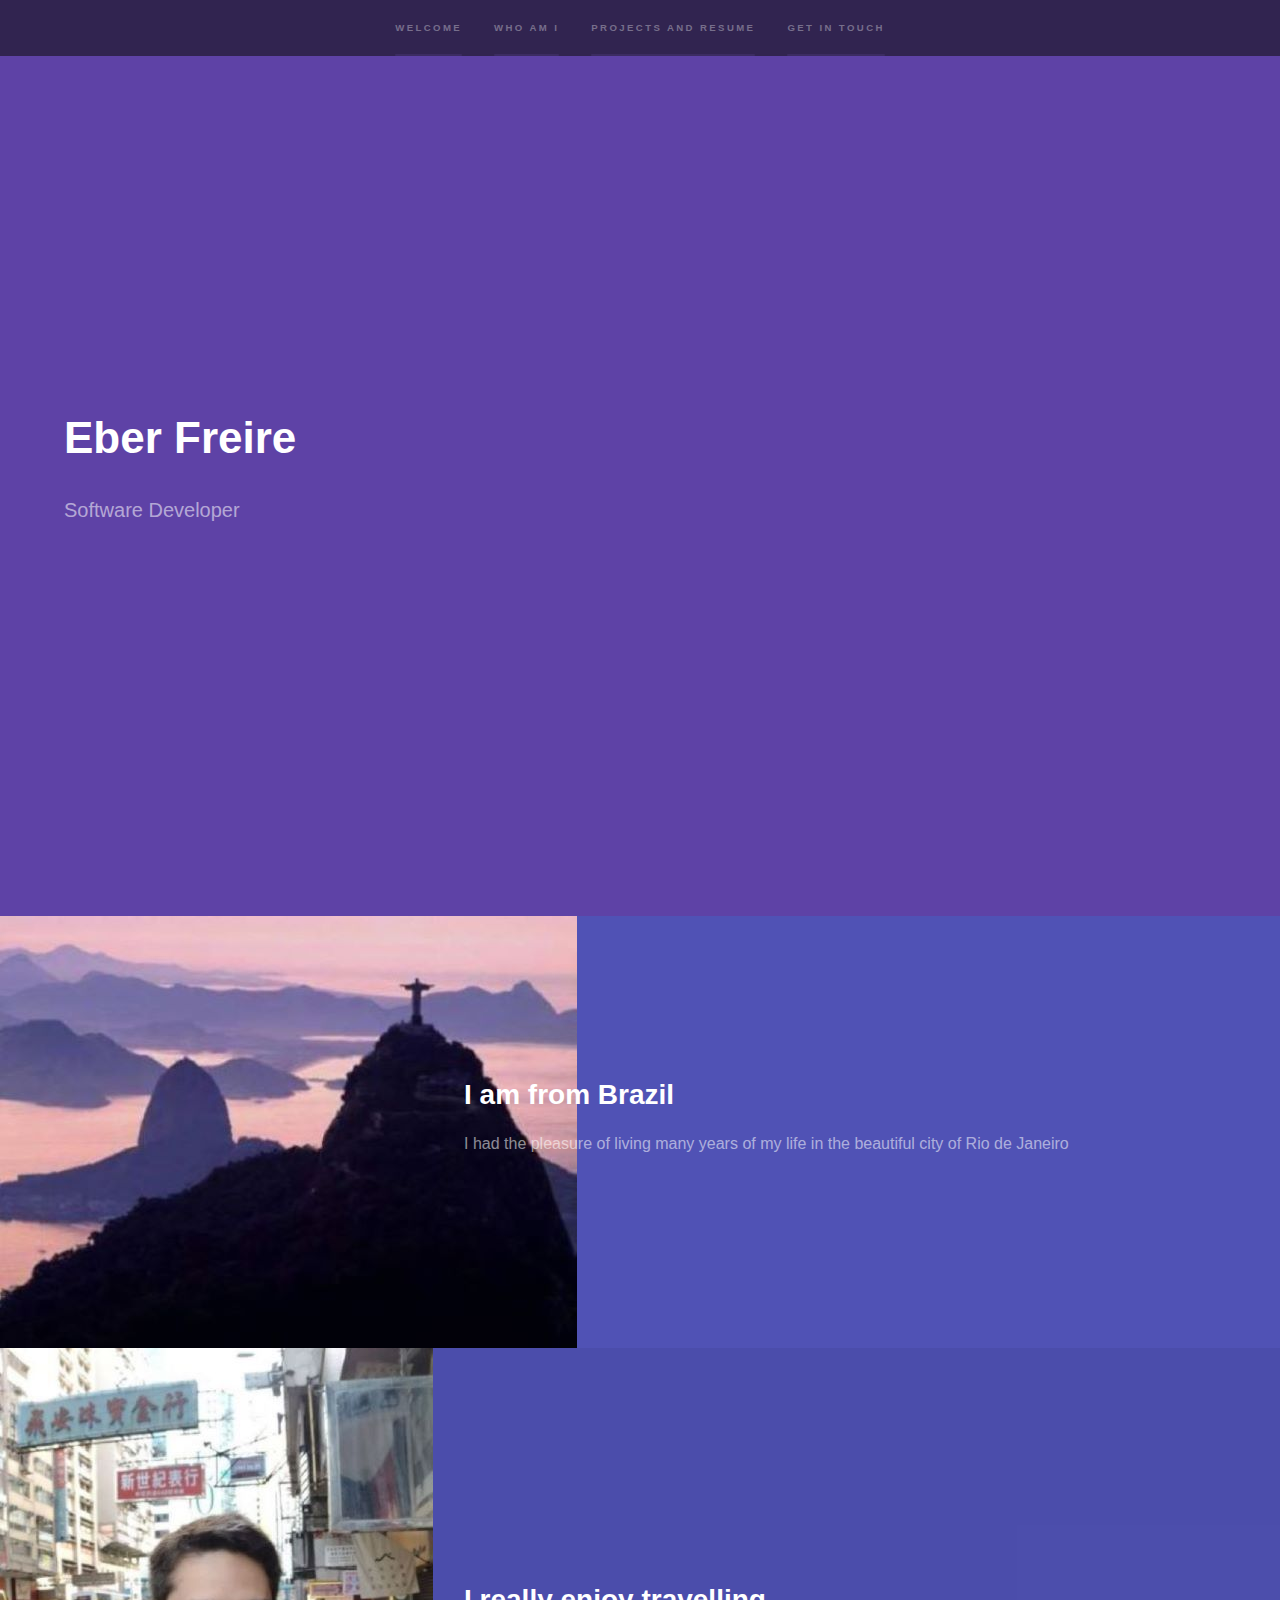
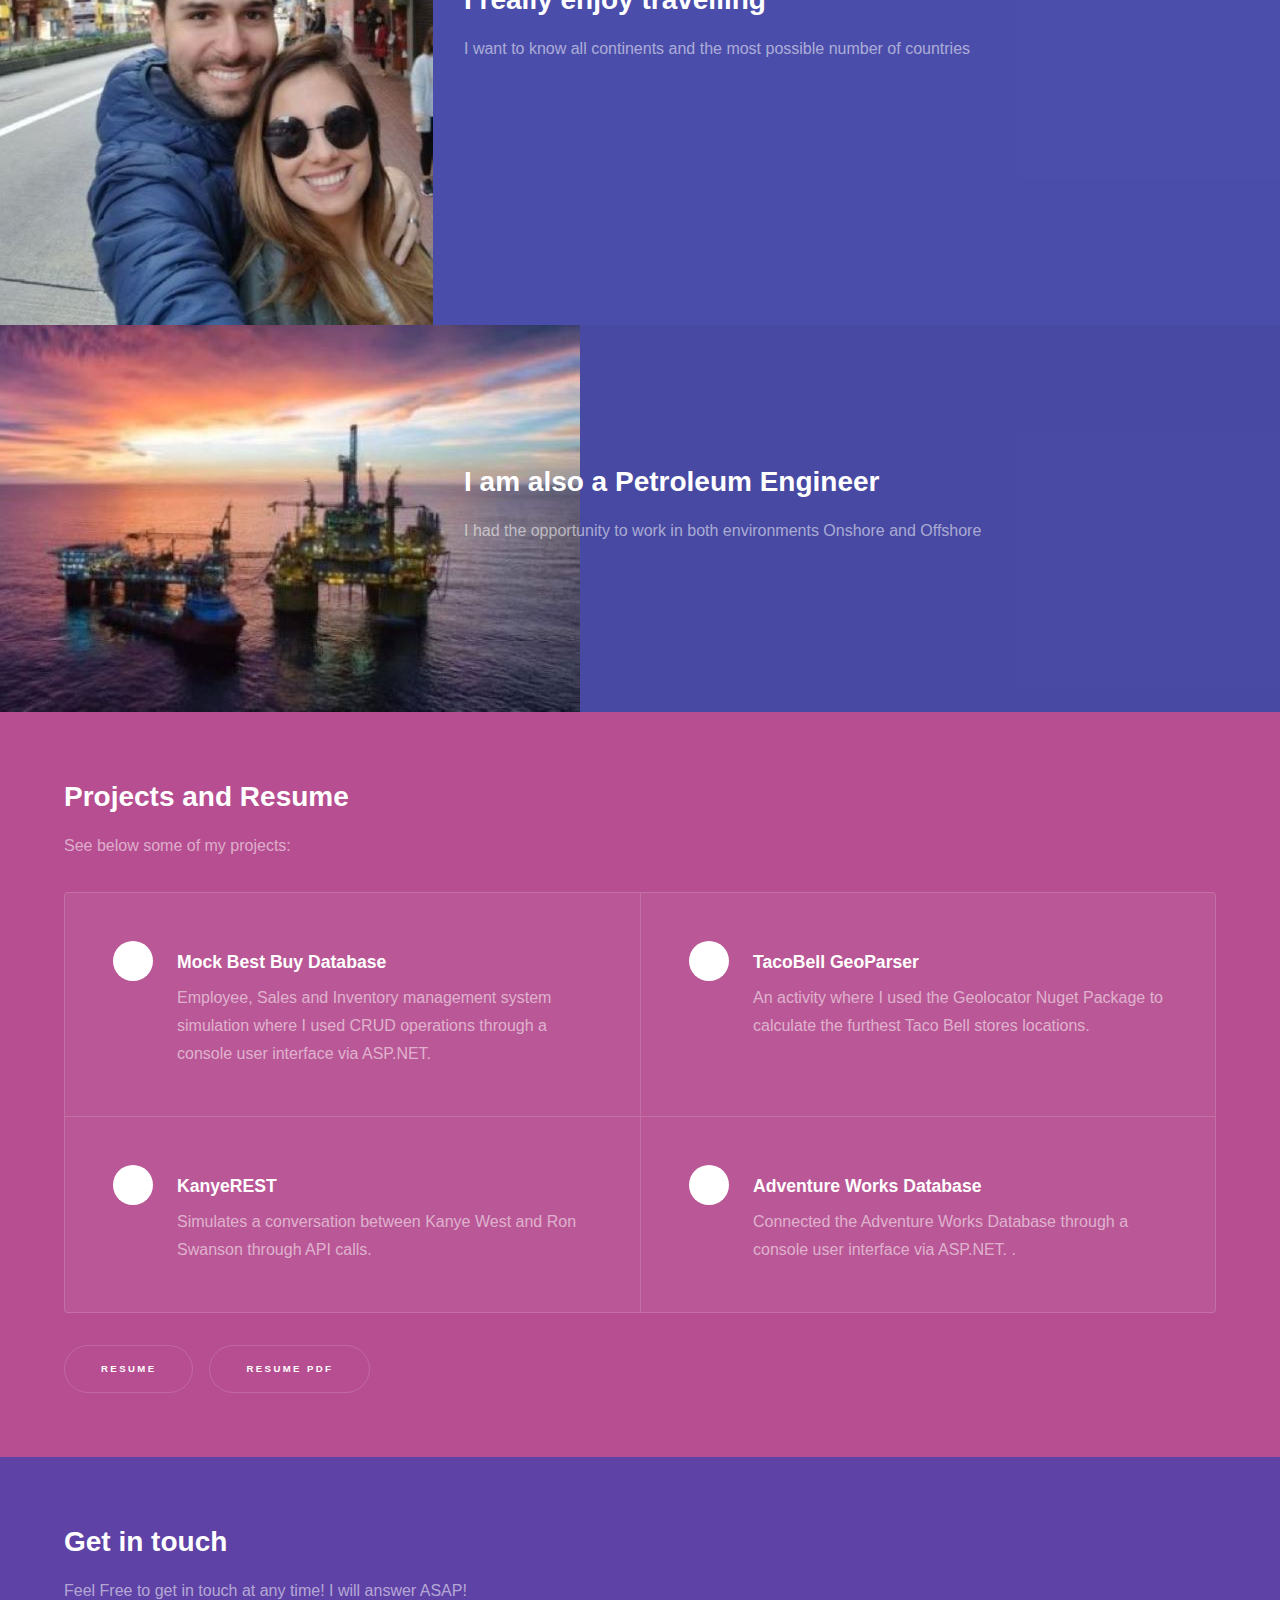
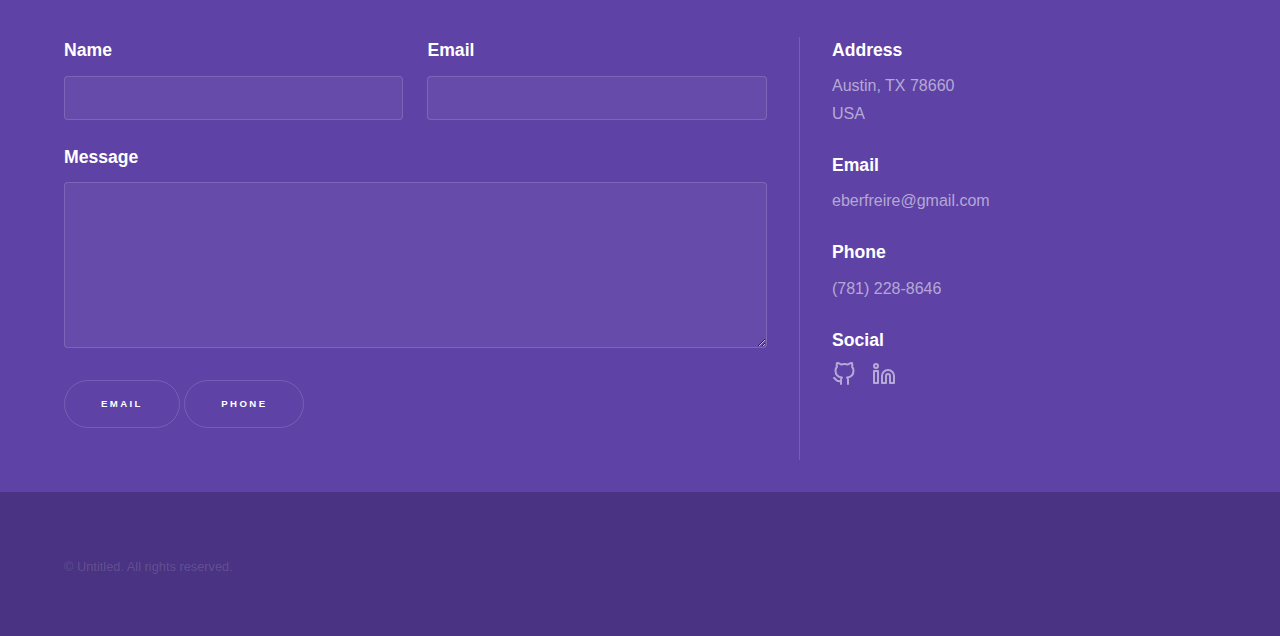
==== commit f37cdf36: "Changed email area" ====
--- a/index.html
+++ b/index.html
@@ -146,7 +146,7 @@
 										</li>
 										<li>
 											<h3>Email</h3>
-											<a href="#">eberfreire@gmail.com</a>
+											<span>eberfreire@gmail.com</span>
 										</li>
 										<li>
 											<h3>Phone</h3>
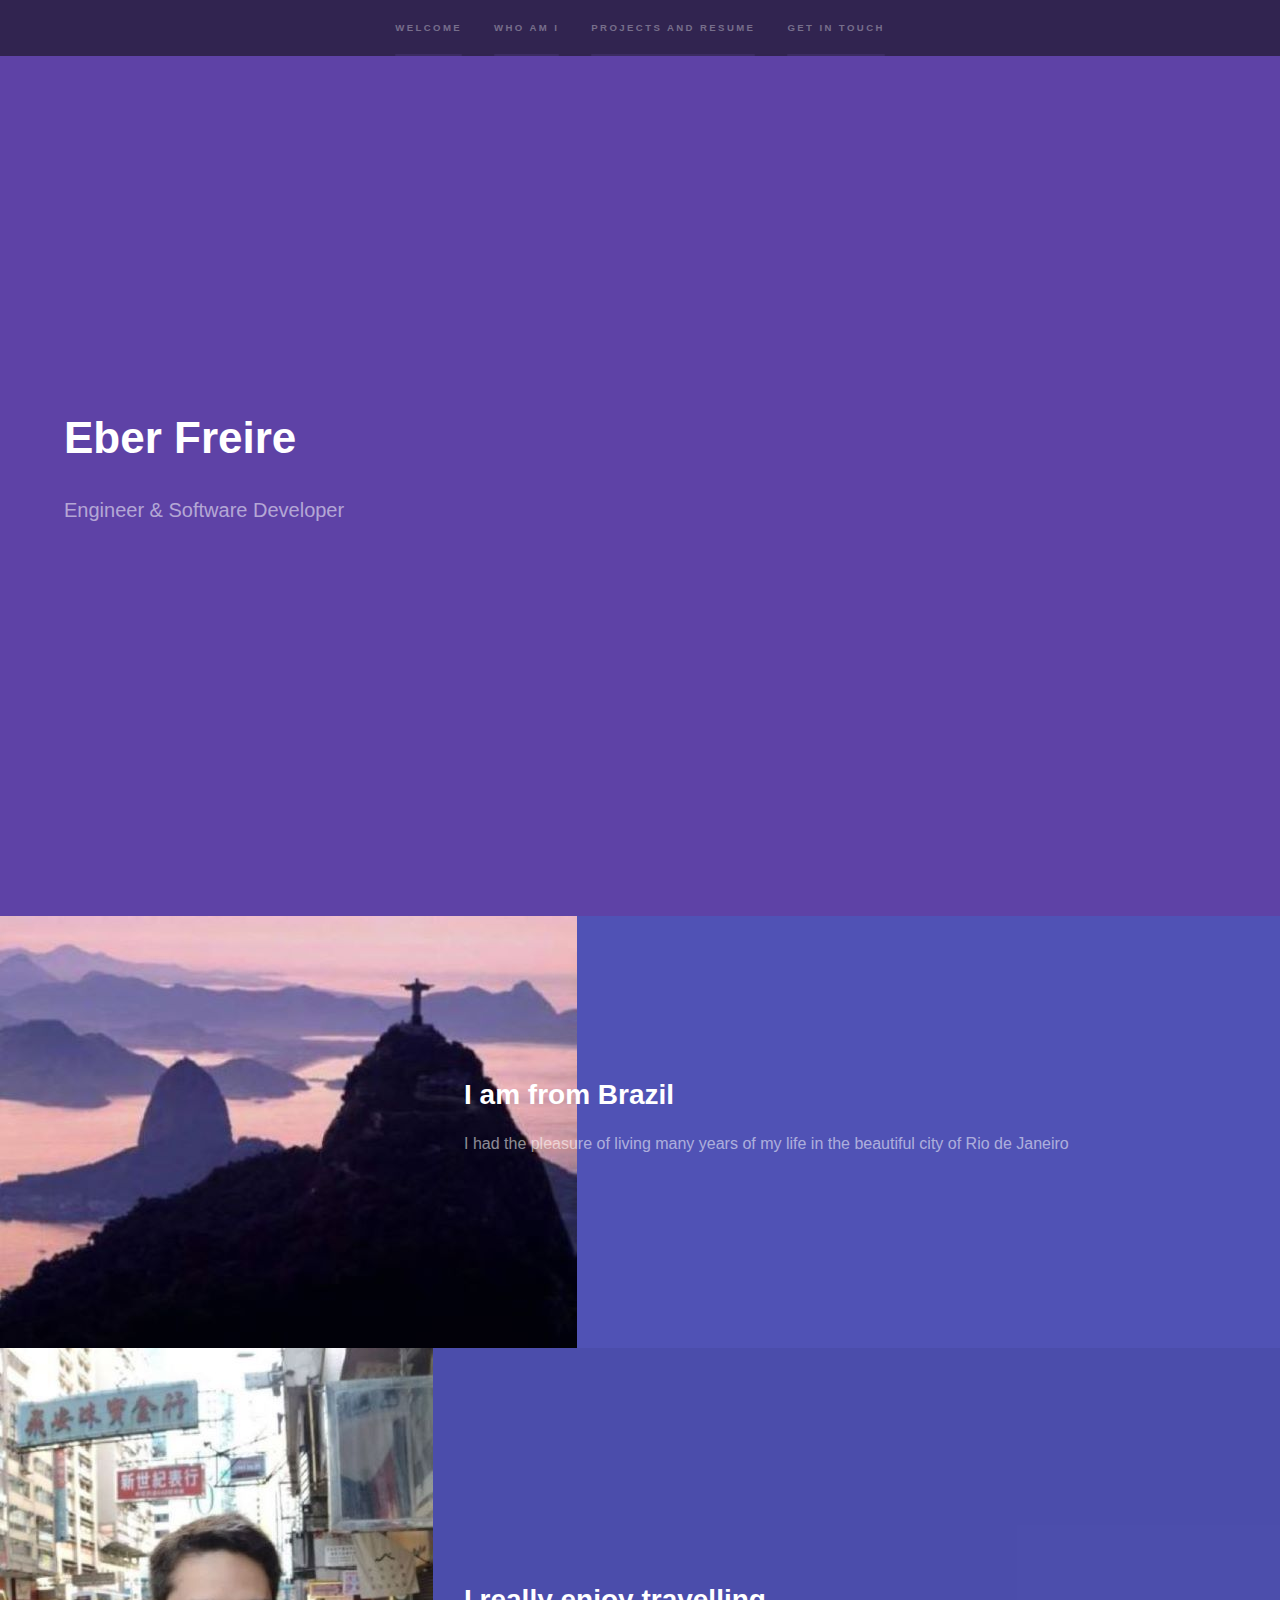
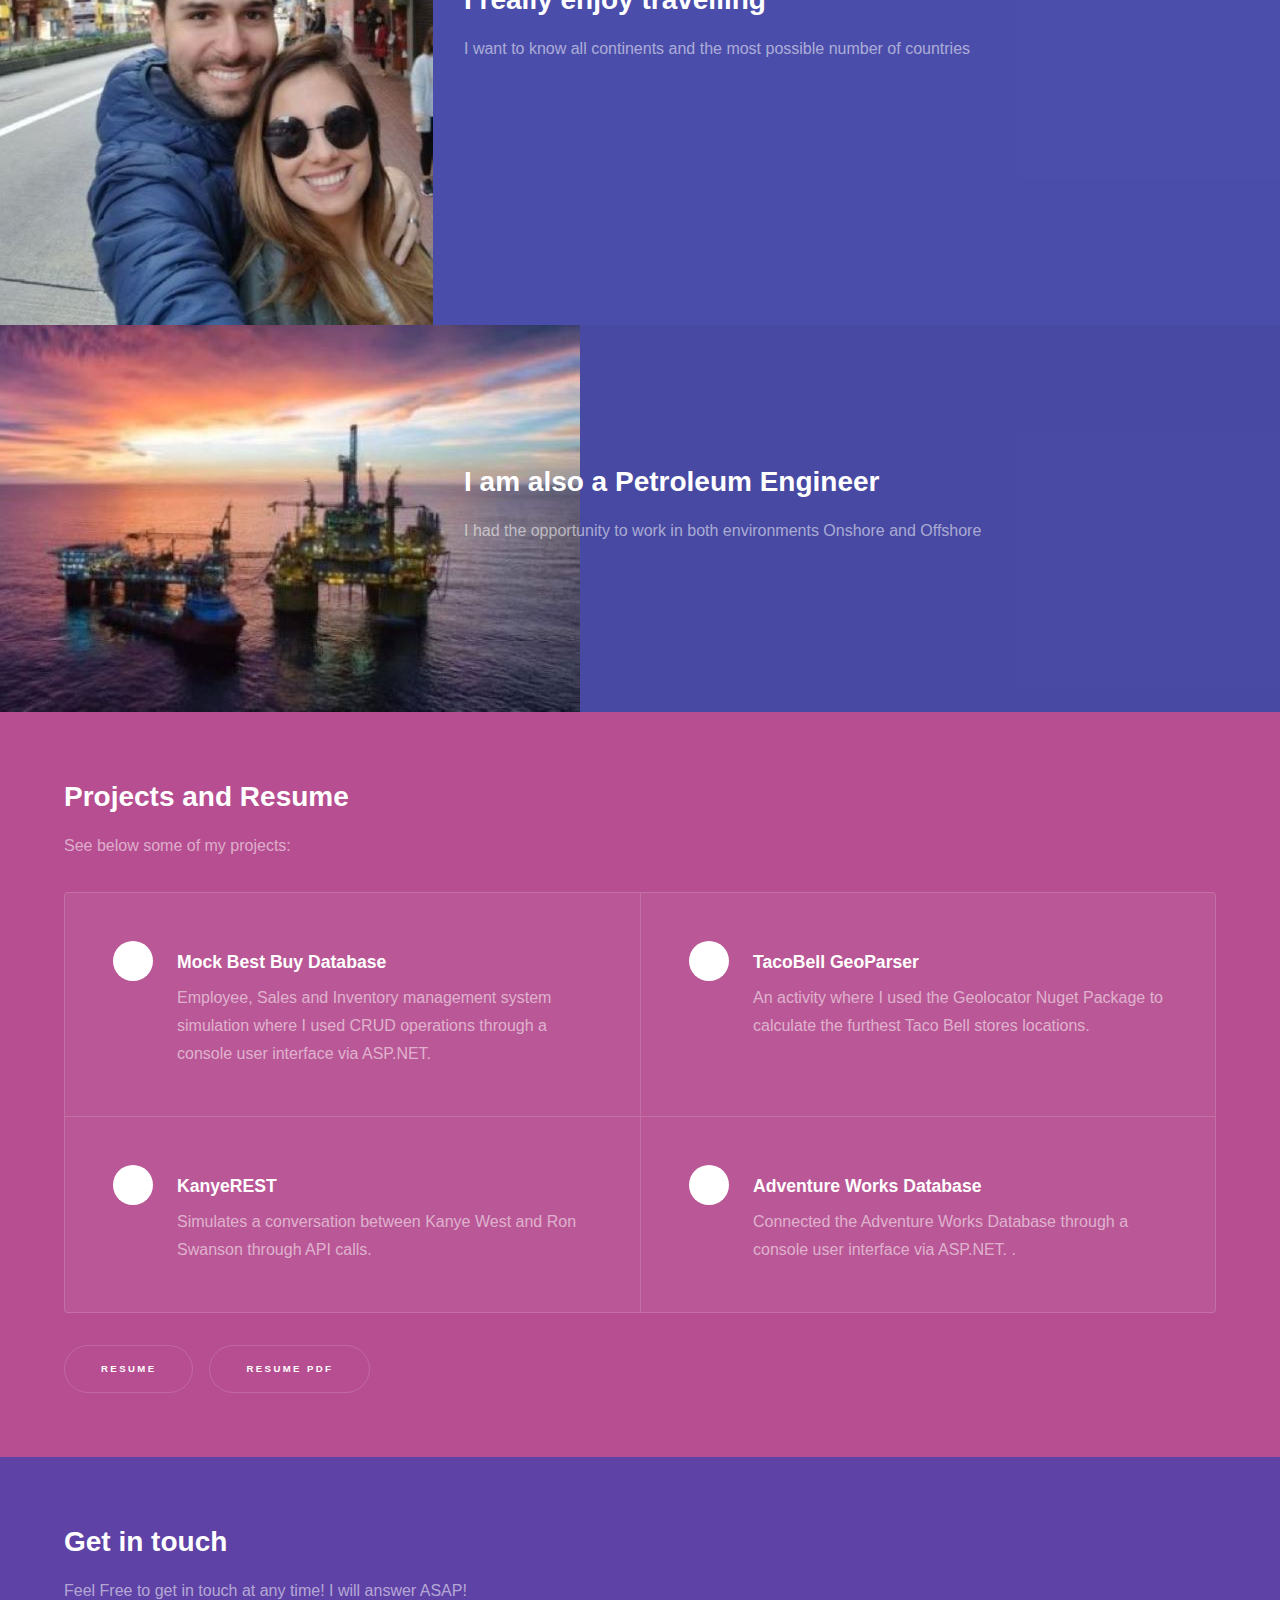
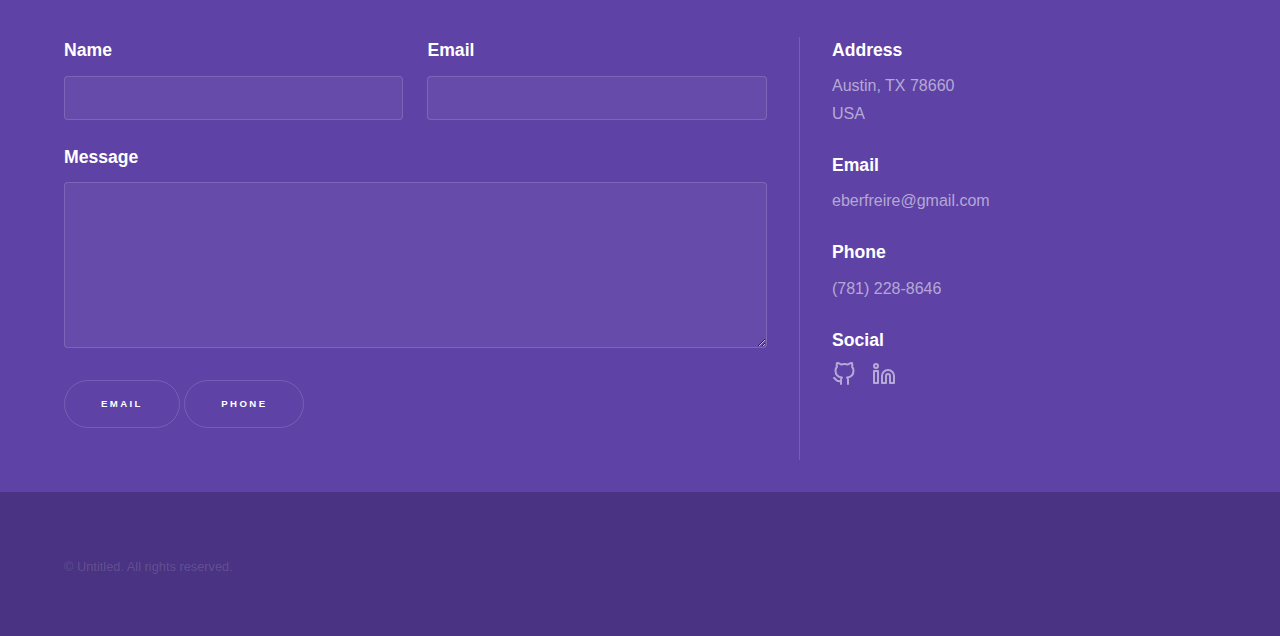
==== commit 5e8d9675: "changed title" ====
--- a/index.html
+++ b/index.html
@@ -31,7 +31,7 @@
 					<section id="intro" class="wrapper style1 fullscreen fade-up">
 						<div class="inner">
 							<h1>Eber Freire</h1>
-							<p>Software Developer 
+							<p>Engineer & Software Developer 
 							<ul class="actions">
 								<li><a href="#one" class=></a></li>
 							</ul>
